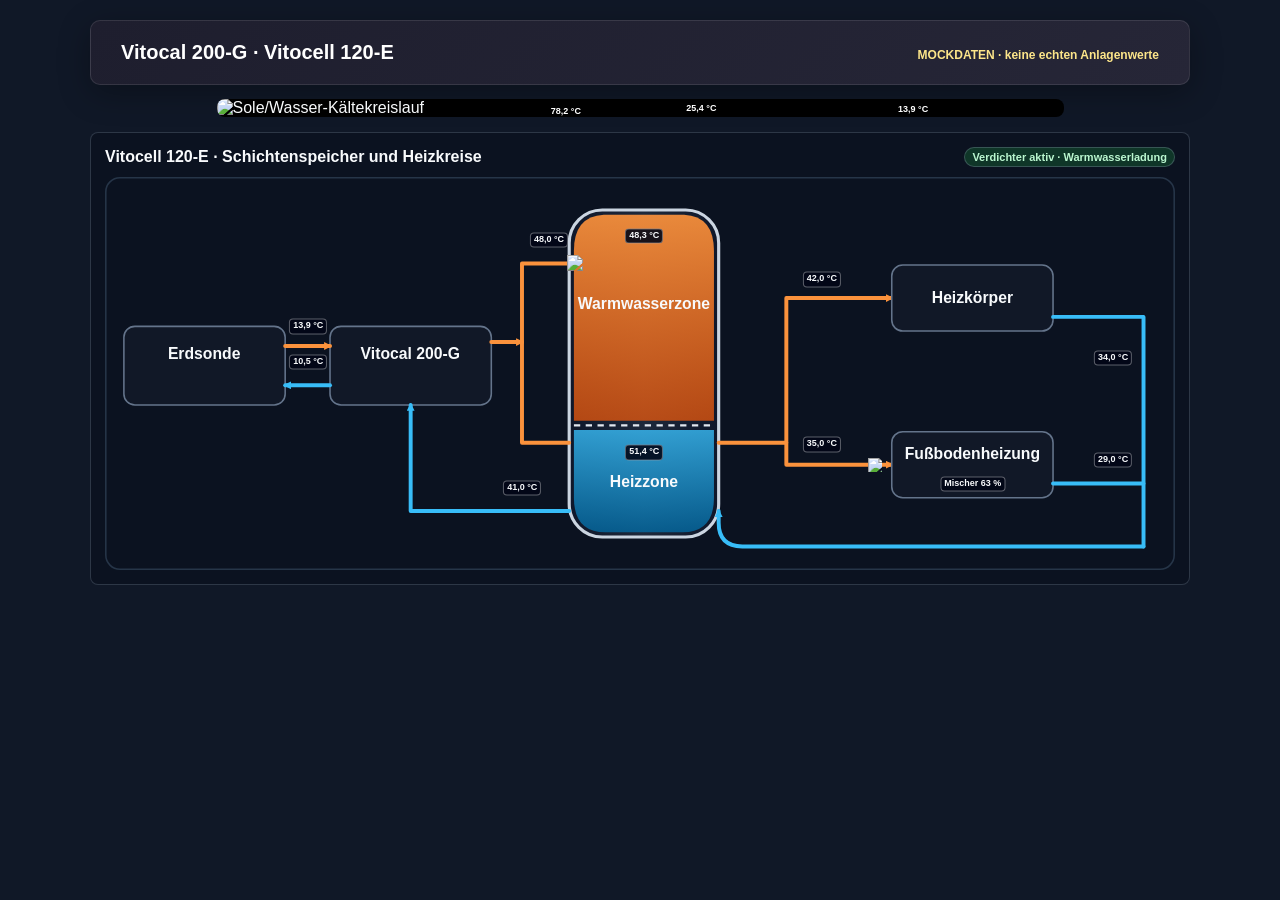
==== static/dev/vitocell-120e-mock-preview.html @ bb024034 "feat: adapt Vitocal 200-G circuit visualization" ====
<!doctype html>
<html lang="de">
<head>
    <meta charset="utf-8">
    <meta name="viewport" content="width=device-width, initial-scale=1">
    <title>Vitocal 200-G · Vitocell 120-E Mock</title>
    <link rel="stylesheet" href="../css/dashboard.css">
    <style>
        body {
            margin: 0;
            min-height: 100vh;
            padding: 20px;
            background: #101827;
            color: #f8fafc;
            font-family: "Segoe UI", Arial, sans-serif;
        }

        .preview-shell {
            width: min(1100px, 100%);
            margin: 0 auto;
        }

        .preview-heading {
            display: flex;
            align-items: baseline;
            justify-content: space-between;
            gap: 12px;
            margin: 0 0 14px;
        }

        .preview-heading h1 {
            margin: 0;
            font-size: 20px;
        }

        .mock-badge {
            color: #fde68a;
            font-size: 12px;
            font-weight: 700;
        }

        @media (max-width: 600px) {
            body { padding: 10px; }
            .preview-heading { align-items: flex-start; flex-direction: column; }
        }
    </style>
</head>
<body>
    <main class="preview-shell">
        <header class="preview-heading">
            <h1>Vitocal 200-G · Vitocell 120-E</h1>
            <span class="mock-badge">MOCKDATEN · keine echten Anlagenwerte</span>
        </header>

        <section class="refrigerant-visual-container" aria-label="Mock-Kältekreis und Hydraulik">
            <div class="refrigerant-diagram">
                <img class="base-diagram" src="../img/vitocal/WMPrefrigerant.jpg" alt="Sole/Wasser-Kältekreislauf">
                <span class="value-label" style="top:16%;left:80%" title="Sole-Eintritt zur Vitocal 200-G">13,9 °C</span>
                <span class="value-label" style="top:84%;left:80%" title="Sole-Austritt zur Erdsonde">10,5 °C</span>
                <span class="value-label" style="top:25%;left:39%" title="Verdichter Heißgastemperatur">78,2 °C</span>
                <span class="value-label" style="top:12%;left:55%" title="Verdichter Sauggastemperatur">25,4 °C</span>
            </div>

            <section class="vitocell-hydraulic-panel" aria-label="Vitocell 120-E und Heizkreise">
                <div class="vitocell-panel-heading">
                    <h3>Vitocell 120-E · Schichtenspeicher und Heizkreise</h3>
                    <span class="vitocell-compressor-status active">Verdichter aktiv · Warmwasserladung</span>
                </div>
                <div class="vitocell-hydraulic-scroll">
                    <div class="vitocell-hydraulic-diagram">
                        <img src="../img/vitocal/Vitocell120eHydraulik.svg"
                                alt="Solekreis und Vitocell 120-E mit Warmwasserzone, Heizzone, Heizkörper- und Fußbodenheizkreis">
                        <img class="vitocell-active-motor" src="../img/vitocal/Fan_active.gif"
                                alt="Verdichter aktiv"
                                title="Verdichter aktiv · Warmwasserladung"
                             style="left:44%;top:22%">
                        <span class="vitocell-temp-badge" style="left:19%;top:38%" title="Sole-Eintritt zur Vitocal">13,9 °C</span>
                        <span class="vitocell-temp-badge" style="left:19%;top:47%" title="Sole-Austritt zur Erdsonde">10,5 °C</span>
                        <span class="vitocell-temp-badge" style="left:50.4%;top:15%" title="Temperatur Warmwasserzone">48,3 °C</span>
                        <span class="vitocell-temp-badge" style="left:50.4%;top:70%" title="Temperatur Puffer oben · Heizzone">51,4 °C</span>
                        <span class="vitocell-temp-badge" style="left:41.5%;top:16%" title="Pufferheizkreis-Vorlauf · Warmwasserzone">48,0 °C</span>
                        <span class="vitocell-temp-badge" style="left:39%;top:79%" title="Pufferheizkreis-Rücklauf">41,0 °C</span>
                        <span class="vitocell-temp-badge" style="left:67%;top:26%" title="Heizkörper-Vorlauf">42,0 °C</span>
                        <span class="vitocell-temp-badge vitocell-temp-badge-right" style="left:96%;top:46%" title="Heizkörper-Rücklauf">34,0 °C</span>
                        <span class="vitocell-temp-badge" style="left:67%;top:68%" title="Fußbodenheizungs-Vorlauf">35,0 °C</span>
                        <span class="vitocell-temp-badge vitocell-temp-badge-right" style="left:96%;top:72%" title="Fußbodenheizungs-Rücklauf">29,0 °C</span>
                        <span class="vitocell-state-badge" style="left:81.1%;top:78%" title="Mischerstellung Fußbodenheizung">Mischer 63 %</span>
                        <img class="vitocell-pump-motor" src="../img/vitocal/Fan_active.gif" alt="Fußbodenheizungspumpe aktiv" title="Fußbodenheizungspumpe aktiv" style="left:72%;top:73.2%">
                    </div>
                </div>
            </section>
        </section>
    </main>
</body>
</html>
---- static/css/dashboard.css ----
* {
            margin: 0;
            padding: 0;
            box-sizing: border-box;
        }

        body {
            font-family: -apple-system, BlinkMacSystemFont, "Segoe UI", Roboto, "Helvetica Neue", Arial, sans-serif;
            background: linear-gradient(135deg, #0f0f1e 0%, #1a1a2e 100%);
            min-height: 100vh;
            padding: 20px;
            color: #e0e0e0;
            overflow-x: hidden;
            width: 100%;
        }

        .container {
            max-width: 1400px;
            margin: 0 auto;
            width: 100%;
            overflow-x: hidden;
        }

        /* Header */
        header {
            background: linear-gradient(135deg, #1e1e2e 0%, #262637 100%);
            border: 1px solid rgba(255,255,255,0.1);
            border-radius: 10px;
            padding: 20px 30px;
            margin-bottom: 20px;
            box-shadow: 0 8px 32px rgba(0, 0, 0, 0.3);
        }

        .header-top {
            display: flex;
            justify-content: space-between;
            align-items: center;
            margin-bottom: 10px;
        }

        h1 {
            color: #fff;
            font-size: 24px;
        }

        .breadcrumb {
            display: flex;
            gap: 10px;
            align-items: center;
            font-size: 14px;
            color: #a0a0b0;
            margin-top: 10px;
        }

        .breadcrumb a {
            color: #667eea;
            text-decoration: none;
        }

        .breadcrumb a:hover {
            text-decoration: underline;
        }

        .header-right {
            display: flex;
            align-items: center;
            gap: 15px;
        }

        .smartclimate-link {
            color: #667eea;
            text-decoration: none;
            font-size: 14px;
            padding: 8px 16px;
            border: 1px solid #667eea;
            border-radius: 6px;
            transition: all 0.2s;
            white-space: nowrap;
        }

        .smartclimate-link:hover {
            background: #667eea;
            color: white;
        }

        /* Controls */
        .controls {
            background: linear-gradient(135deg, #1e1e2e 0%, #262637 100%);
            border: 1px solid rgba(255,255,255,0.1);
            border-radius: 10px;
            padding: 15px 30px;
            margin-bottom: 20px;
            display: flex;
            justify-content: space-between;
            align-items: center;
        }

        .install-select {
            display: flex;
            gap: 15px;
            align-items: center;
        }

        select {
            padding: 8px 12px;
            border: 1px solid rgba(255,255,255,0.3);
            border-radius: 5px;
            font-size: 14px;
            background: rgba(30, 30, 46, 0.9);
            color: #ffffff;
            font-weight: 500;
            cursor: pointer;
        }

        select:hover {
            border-color: rgba(255,255,255,0.5);
            background: rgba(30, 30, 46, 1);
        }

        select option {
            background: #1e1e2e;
            color: #ffffff;
            padding: 8px;
        }

        .button-group {
            display: flex;
            gap: 10px;
        }

        .btn-smartclimate {
            padding: 10px 20px;
            border: none;
            border-radius: 6px;
            background: linear-gradient(135deg, #10b981 0%, #059669 100%);
            color: white;
            font-weight: 600;
            cursor: pointer;
            text-decoration: none;
            display: inline-block;
            transition: all 0.2s;
            white-space: nowrap;
        }

        .btn-smartclimate:hover {
            background: linear-gradient(135deg, #059669 0%, #047857 100%);
            transform: translateY(-1px);
        }

        .btn-debug {
            background: linear-gradient(135deg, #f59e0b 0%, #d97706 100%);
        }

        .btn-debug:hover {
            background: linear-gradient(135deg, #d97706 0%, #b45309 100%);
        }

        button {
            background: linear-gradient(135deg, #667eea 0%, #764ba2 100%);
            color: white;
            border: 1px solid rgba(255,255,255,0.2);
            padding: 10px 20px;
            border-radius: 6px;
            cursor: pointer;
            font-size: 14px;
            font-weight: 500;
            transition: all 0.2s;
        }

        button:hover {
            background: linear-gradient(135deg, #5a67d8 0%, #6b41a0 100%);
            transform: translateY(-1px);
        }

        /* Dashboard Grid */
        .dashboard-grid {
            display: grid;
            grid-template-columns: repeat(auto-fit, minmax(350px, 1fr));
            gap: 20px;
            width: 100%;
        }

        .card {
            background: linear-gradient(135deg, #1e1e2e 0%, #262637 100%);
            border: 1px solid rgba(255,255,255,0.1);
            border-radius: 10px;
            padding: 20px;
            box-shadow: 0 8px 32px rgba(0, 0, 0, 0.3);
            width: 100%;
            max-width: 100%;
            box-sizing: border-box;
        }

        .card.wide {
            grid-column: span 2;
        }

        .card-header {
            display: flex;
            justify-content: space-between;
            align-items: center;
            margin-bottom: 20px;
            padding-bottom: 10px;
            border-bottom: 1px solid rgba(255,255,255,0.1);
        }

        .card-header h2 {
            color: #fff;
            font-size: 18px;
        }

        .badge {
            padding: 4px 12px;
            border-radius: 12px;
            font-size: 12px;
            font-weight: 500;
        }

        .badge-success {
            background: #c6f6d5;
            color: #276749;
        }

        .badge-info {
            background: #bee3f8;
            color: #2c5282;
        }

        /* Temperature Display */
        .temp-group {
            margin-bottom: 25px;
        }

        .temp-group:last-child {
            margin-bottom: 0;
        }

        .temp-group-title {
            font-size: 14px;
            font-weight: 600;
            color: #a0a0b0;
            text-transform: uppercase;
            letter-spacing: 1px;
            margin: 0 0 15px 0;
            padding-bottom: 8px;
            border-bottom: 1px solid rgba(255,255,255,0.1);
        }

        .temp-grid {
            display: grid;
            grid-template-columns: repeat(auto-fit, minmax(150px, 1fr));
            gap: 15px;
            width: 100%;
        }

        .temp-item {
            background: rgba(0,0,0,0.2);
            padding: 20px;
            border-radius: 8px;
            border: 1px solid rgba(255,255,255,0.05);
            text-align: center;
            min-width: 0;
            width: 100%;
        }

        .temp-label {
            font-size: 11px;
            color: #a0a0b0;
            text-transform: uppercase;
            letter-spacing: 0.5px;
            margin-bottom: 10px;
            display: block;
        }

        .temp-value {
            font-size: 36px;
            font-weight: 700;
            color: #fff;
            line-height: 1;
        }

        .temp-unit {
            font-size: 20px;
            color: #a0a0b0;
            margin-left: 2px;
        }

        /* Large temp display for main values */
        .temp-display-large {
            display: flex;
            justify-content: space-around;
            gap: 20px;
            margin-bottom: 20px;
        }

        .temp-display-large .temp-item {
            flex: 1;
            padding: 30px 20px;
        }

        .temp-display-large .temp-value {
            font-size: 48px;
        }

        /* Status Items */
        .status-list {
            display: flex;
            flex-direction: column;
            gap: 12px;
            width: 100%;
        }

        .status-item {
            display: flex;
            justify-content: space-between;
            align-items: center;
            padding: 10px 15px;
            background: rgba(0,0,0,0.2);
            border-radius: 6px;
            width: 100%;
            min-width: 0;
        }

        .status-label {
            color: #a0a0b0;
            font-size: 14px;
            overflow: hidden;
            text-overflow: ellipsis;
            white-space: nowrap;
        }

        .status-value {
            color: #fff;
            font-weight: 500;
            font-size: 14px;
            overflow: hidden;
            text-overflow: ellipsis;
            white-space: nowrap;
            flex-shrink: 0;
        }

        .status-value.sensor-connected {
            color: #4caf50;
        }

        .status-value.sensor-disconnected {
            color: #9e9e9e;
        }

        .status-value.sensor-active {
            color: #2196f3;
            font-weight: 600;
        }

        /* Mode Selector */
        .mode-display {
            padding: 15px;
            background: rgba(102, 126, 234, 0.1);
            border-radius: 8px;
            border: 1px solid rgba(102, 126, 234, 0.3);
        }

        .mode-display .mode-label {
            font-size: 12px;
            color: #a0a0b0;
            margin-bottom: 8px;
        }

        .mode-display .mode-value {
            font-size: 18px;
            font-weight: 600;
            color: #667eea;
        }

        /* Loading */
        .loading {
            text-align: center;
            padding: 40px;
            color: #a0a0b0;
        }

        .spinner {
            border: 4px solid rgba(255,255,255,0.1);
            border-top: 4px solid #667eea;
            border-radius: 50%;
            width: 40px;
            height: 40px;
            animation: spin 1s linear infinite;
            margin: 0 auto 15px;
        }

        @keyframes spin {
            0% { transform: rotate(0deg); }
            100% { transform: rotate(360deg); }
        }

        /* Error */
        .error {
            background: rgba(220, 38, 38, 0.1);
            border: 1px solid rgba(220, 38, 38, 0.3);
            padding: 15px;
            border-radius: 8px;
            color: #fca5a5;
            margin-bottom: 20px;
        }

        /* Last Update */
        .last-update {
            font-size: 12px;
            color: #a0a0b0;
            text-align: right;
        }

        /* Feature List */
        .feature-list {
            max-height: 400px;
            overflow-y: auto;
        }

        .feature-item {
            padding: 8px 12px;
            margin-bottom: 6px;
            background: rgba(0,0,0,0.2);
            border-radius: 4px;
            font-family: monospace;
            font-size: 12px;
        }

        .feature-name {
            color: #667eea;
            margin-bottom: 4px;
        }

        .feature-value {
            color: #e0e0e0;
            margin-left: 10px;
        }

        /* Debug Modal */
        .debug-modal {
            position: fixed;
            top: 0;
            left: 0;
            right: 0;
            bottom: 0;
            background: rgba(0,0,0,0.8);
            display: flex;
            justify-content: center;
            align-items: center;
            z-index: 1000;
            padding: 20px;
        }

        .debug-content {
            background: linear-gradient(135deg, #1e1e2e 0%, #262637 100%);
            border: 1px solid rgba(255,255,255,0.1);
            border-radius: 10px;
            padding: 30px;
            max-width: 1200px;
            max-height: 80vh;
            overflow-y: auto;
            box-shadow: 0 20px 60px rgba(0, 0, 0, 0.5);
        }

        .debug-header {
            display: flex;
            justify-content: space-between;
            align-items: center;
            margin-bottom: 20px;
            padding-bottom: 15px;
            border-bottom: 1px solid rgba(255,255,255,0.1);
        }

        .debug-header h2 {
            color: #fff;
            margin: 0;
        }

        .close-btn {
            background: rgba(220, 38, 38, 0.2);
            border: 1px solid rgba(220, 38, 38, 0.5);
            color: #fca5a5;
            padding: 8px 16px;
            border-radius: 6px;
            cursor: pointer;
            font-size: 14px;
        }

        .close-btn:hover {
            background: rgba(220, 38, 38, 0.3);
        }

        .debug-summary {
            display: flex;
            gap: 20px;
            margin-bottom: 20px;
        }

        .debug-stat {
            background: rgba(0,0,0,0.2);
            padding: 15px 20px;
            border-radius: 8px;
            flex: 1;
        }

        .debug-stat-label {
            font-size: 12px;
            color: #a0a0b0;
            margin-bottom: 5px;
        }

        .debug-stat-value {
            font-size: 24px;
            font-weight: 700;
            color: #fff;
        }

        .debug-device {
            background: rgba(0,0,0,0.2);
            border: 1px solid rgba(255,255,255,0.05);
            border-radius: 6px;
            padding: 15px;
            margin-bottom: 10px;
            font-family: monospace;
            font-size: 13px;
        }

        .debug-device-header {
            display: flex;
            justify-content: space-between;
            margin-bottom: 10px;
            padding-bottom: 8px;
            border-bottom: 1px solid rgba(255,255,255,0.05);
        }

        .debug-device-type {
            color: #667eea;
            font-weight: 600;
        }

        .debug-device-model {
            color: #fbbf24;
        }

        .debug-device-details {
            display: grid;
            grid-template-columns: repeat(2, 1fr);
            gap: 8px;
            color: #a0a0b0;
        }

        .debug-device-detail {
            display: flex;
            gap: 8px;
        }

        .debug-device-detail-label {
            color: #667eea;
            min-width: 120px;
        }

        .toggle-all {
            background: rgba(102, 126, 234, 0.2);
            border: 1px solid rgba(102, 126, 234, 0.5);
            color: #667eea;
            padding: 8px 16px;
            border-radius: 6px;
            cursor: pointer;
            font-size: 14px;
            margin-bottom: 15px;
        }

        .toggle-all:hover {
            background: rgba(102, 126, 234, 0.3);
        }

        .debug-actions {
            display: flex;
            gap: 10px;
            margin-bottom: 15px;
        }

        .json-view {
            background: rgba(0,0,0,0.4);
            border: 1px solid rgba(255,255,255,0.1);
            border-radius: 6px;
            padding: 15px;
            margin-top: 15px;
            max-height: 400px;
            overflow: auto;
            font-family: monospace;
            font-size: 12px;
            color: #e0e0e0;
            white-space: pre;
        }

        /* Consumption Statistics Tabs */
        .stat-tabs {
            display: flex;
            gap: 10px;
            padding: 15px 20px 0 20px;
            border-bottom: 1px solid rgba(255, 255, 255, 0.1);
        }

        .stat-tabs-main {
            /* Main period selector (Tag, Woche, Monat, Jahr) - no scroll */
            flex-wrap: wrap;
        }

        .stat-tabs-scrollable {
            /* Scrollable tabs for many items (days, weeks, months) */
            overflow-x: auto;
            overflow-y: hidden;
            flex-wrap: nowrap;
            scrollbar-width: thin;
            scrollbar-color: rgba(102, 126, 234, 0.5) rgba(0, 0, 0, 0.2);
        }

        .stat-tabs-scrollable::-webkit-scrollbar {
            height: 6px;
        }

        .stat-tabs-scrollable::-webkit-scrollbar-track {
            background: rgba(0, 0, 0, 0.2);
            border-radius: 3px;
        }

        .stat-tabs-scrollable::-webkit-scrollbar-thumb {
            background: rgba(102, 126, 234, 0.5);
            border-radius: 3px;
        }

        .stat-tabs-scrollable::-webkit-scrollbar-thumb:hover {
            background: rgba(102, 126, 234, 0.7);
        }

        .stat-tab {
            padding: 10px 20px;
            background: transparent;
            border: none;
            color: #a0a0b0;
            cursor: pointer;
            font-size: 14px;
            font-weight: 500;
            border-bottom: 3px solid transparent;
            transition: all 0.3s ease;
            white-space: nowrap;
            flex-shrink: 0;
        }

        .stat-tab:hover {
            color: #667eea;
            background: rgba(102, 126, 234, 0.1);
        }

        .stat-tab.active {
            color: #667eea;
            border-bottom-color: #667eea;
        }

        .stat-content {
            padding: 20px;
        }

        .stat-tab-content {
            display: none;
        }

        .stat-period-content {
            /* Period container (month, week, day views) */
        }

        .stat-dual-section {
            display: grid;
            grid-template-columns: 1fr 1fr;
            gap: 30px;
            margin-bottom: 20px;
        }

        @media (max-width: 1024px) {
            .stat-dual-section {
                grid-template-columns: 1fr;
            }
        }

        .stat-section {
            background: rgba(0, 0, 0, 0.1);
            padding: 20px;
            border-radius: 8px;
        }

        .stat-section-title {
            font-size: 16px;
            font-weight: 600;
            color: #fff;
            margin-bottom: 15px;
            padding-bottom: 10px;
            border-bottom: 2px solid rgba(102, 126, 234, 0.3);
        }

        .stat-jaz-section {
            display: flex;
            justify-content: center;
            margin-top: 10px;
        }

        .stat-jaz-section .stat-item {
            min-width: 300px;
        }

        .stat-grid {
            display: grid;
            grid-template-columns: repeat(auto-fit, minmax(150px, 1fr));
            gap: 15px;
        }

        .stat-item {
            background: rgba(255, 255, 255, 0.05);
            padding: 15px;
            border-radius: 8px;
            border-left: 4px solid #667eea;
        }

        .stat-item.stat-power {
            border-left-color: #f59e0b;
        }

        .stat-item.stat-heat {
            border-left-color: #10b981;
        }

        .stat-item.stat-total {
            border-left-color: #667eea;
            background: rgba(102, 126, 234, 0.1);
        }

        .stat-item.stat-cop {
            border-left-color: #8b5cf6;
            background: rgba(139, 92, 246, 0.1);
        }

        .stat-item.stat-heat-total {
            border-left-color: #10b981;
            background: rgba(16, 185, 129, 0.1);
        }

        .stat-label {
            display: block;
            font-size: 13px;
            color: #a0a0b0;
            margin-bottom: 8px;
        }

        .stat-value {
            display: block;
            font-size: 24px;
            font-weight: 700;
            color: #fff;
        }

        .stat-avg {
            display: block;
            font-size: 12px;
            color: #667eea;
            margin-top: 4px;
        }

        /* -------------------------------------- */
        /* Consumption View Toggle (Tag/Monat)    */
        /* -------------------------------------- */

        .view-toggle {
            display: flex;
            gap: 8px;
            margin-top: 10px;
            margin-bottom: 10px;
            justify-content: flex-start !important;
            padding-left: 10px;
            margin-left: 0 !important;
        }

        .view-toggle .toggle-btn {
            padding: 6px 12px !important;
            background: rgba(255,255,255,0.08) !important;
            border: 1px solid rgba(255,255,255,0.15) !important;
            border-radius: 6px !important;
            color: #e0e0e0 !important;
            cursor: pointer;
            font-size: 14px !important;
            transition: all 0.2s ease !important;
        }

        .view-toggle .toggle-btn:hover {
            background-color: rgba(102, 126, 234, 0.25) !important;
        }

        .view-toggle .toggle-btn.active {
            background-color: #667eea !important;
            border-color: #667eea !important;
            color: #fff !important;
        }

        /* Mobile Responsive Design */
        @media (max-width: 768px) {
            body {
                padding: 10px;
                width: 100vw;
                overflow-x: hidden;
            }

            .container {
                max-width: 100%;
                width: 100%;
                overflow-x: hidden;
            }

            * {
                max-width: 100%;
                box-sizing: border-box;
            }

            header {
                padding: 15px;
                border-radius: 8px;
            }

            .header-top {
                flex-direction: column;
                align-items: flex-start;
                gap: 12px;
            }

            .header-top > div {
                width: 100%;
            }

            .header-top > div:last-child {
                display: flex;
                flex-direction: column;
                gap: 10px;
            }

            .header-right {
                flex-direction: column;
                align-items: flex-start;
                gap: 8px;
                width: 100%;
            }

            .smartclimate-link {
                font-size: 12px;
                padding: 6px 10px;
                width: 100%;
                text-align: center;
            }

            h1 {
                font-size: 20px;
            }

            .breadcrumb {
                font-size: 13px;
                flex-wrap: wrap;
            }

            .last-update {
                font-size: 12px;
                text-align: left;
            }

            .controls {
                padding: 15px;
                flex-direction: column;
                gap: 12px;
            }

            .install-select {
                flex-direction: column;
                align-items: stretch;
                gap: 10px;
                width: 100%;
            }

            .install-select label {
                font-size: 14px;
            }

            select {
                width: 100%;
                font-size: 16px; /* Prevents zoom on iOS */
            }

            .button-group {
                flex-direction: column;
                gap: 8px;
                width: 100%;
            }

            .btn-smartclimate, .btn-debug {
                width: 100%;
                padding: 12px 20px;
                font-size: 15px;
                text-align: center;
            }

            button {
                width: 100%;
                padding: 12px 20px;
                font-size: 15px;
            }

            .dashboard-grid {
                grid-template-columns: 1fr;
                gap: 15px;
                width: 100%;
                max-width: 100%;
            }

            .card {
                padding: 15px;
                border-radius: 8px;
                width: 100%;
                max-width: 100%;
                min-width: 0;
                overflow-x: hidden;
            }

            .card.wide {
                grid-column: span 1;
            }

            .card-header {
                margin-bottom: 15px;
                padding-bottom: 8px;
                flex-direction: column;
                align-items: flex-start;
                gap: 12px;
            }

            .card-header > div {
                display: flex;
                flex-wrap: wrap;
                gap: 8px;
                width: 100%;
            }

            .card-header h2 {
                font-size: 16px;
            }

            .card-header button {
                margin-left: 0 !important;
                font-size: 13px;
                padding: 8px 12px !important;
            }

            .badge {
                font-size: 11px;
                padding: 3px 10px;
            }

            .temp-grid {
                grid-template-columns: repeat(2, 1fr);
                gap: 10px;
                width: 100%;
            }

            .temp-item {
                padding: 15px;
                min-width: 0;
                overflow: hidden;
            }

            .temp-label {
                font-size: 10px;
            }

            .temp-value {
                font-size: 28px;
            }

            .temp-unit {
                font-size: 16px;
            }

            .temp-display-large {
                flex-direction: column;
                gap: 15px;
            }

            .temp-display-large .temp-item {
                padding: 20px 15px;
            }

            .temp-display-large .temp-value {
                font-size: 36px;
            }

            .status-list {
                gap: 10px;
            }

            .status-item {
                padding: 8px 12px;
                flex-direction: column;
                align-items: flex-start;
                gap: 5px;
            }

            .status-label {
                font-size: 13px;
            }

            .status-value {
                font-size: 13px;
            }

            .mode-display {
                padding: 12px;
            }

            .mode-display .mode-label {
                font-size: 11px;
            }

            .mode-display .mode-value {
                font-size: 16px;
            }

            .feature-list {
                max-height: 300px;
            }

            .feature-item {
                padding: 6px 10px;
                font-size: 11px;
            }

            .debug-modal {
                padding: 15px;
            }

            .debug-content {
                padding: 20px;
                max-width: 100%;
                max-height: 90vh;
            }

            .debug-header {
                flex-direction: column;
                align-items: flex-start;
                gap: 10px;
            }

            .debug-header h2 {
                font-size: 18px;
            }

            .debug-summary {
                flex-direction: column;
                gap: 15px;
            }

            .debug-stat-value {
                font-size: 20px;
            }

            .debug-device {
                padding: 12px;
                font-size: 12px;
            }

            .debug-device-details {
                grid-template-columns: 1fr;
                gap: 6px;
            }

            .debug-device-detail-label {
                min-width: 100px;
            }

            .json-view {
                padding: 12px;
                font-size: 11px;
                max-height: 300px;
            }

            .stat-tabs {
                padding: 10px 15px 0 15px;
                gap: 8px;
            }

            .stat-tab {
                padding: 8px 15px;
                font-size: 13px;
            }

            .stat-content {
                padding: 15px;
            }

            .stat-dual-section {
                grid-template-columns: 1fr;
                gap: 20px;
            }

            .stat-section {
                padding: 15px;
            }

            .stat-section-title {
                font-size: 15px;
                margin-bottom: 12px;
            }

            .stat-grid {
                grid-template-columns: 1fr;
                gap: 12px;
                width: 100%;
            }

            .stat-item {
                padding: 12px;
                width: 100%;
                min-width: 0;
            }

            .stat-label {
                font-size: 12px;
            }

            .stat-value {
                font-size: 20px;
            }

            .stat-avg {
                font-size: 11px;
            }
        }

        @media (max-width: 480px) {
            body {
                padding: 5px;
            }

            header {
                padding: 12px;
            }

            h1 {
                font-size: 18px;
            }

            .breadcrumb {
                font-size: 12px;
            }

            .controls {
                padding: 12px;
            }

            .smartclimate-link {
                font-size: 12px;
                padding: 5px 10px;
            }

            .btn-smartclimate, .btn-debug {
                padding: 10px 16px;
                font-size: 14px;
            }

            button {
                padding: 10px 16px;
                font-size: 14px;
            }

            .card {
                padding: 12px;
            }

            .card-header h2 {
                font-size: 15px;
            }

            .card-header button {
                font-size: 12px;
                padding: 6px 10px !important;
            }

            .temp-value {
                font-size: 24px;
            }

            .temp-display-large .temp-value {
                font-size: 32px;
            }

            .stat-tab {
                padding: 6px 12px;
                font-size: 12px;
            }

            .stat-value {
                font-size: 18px;
            }

            .debug-content {
                padding: 15px;
            }

            .debug-header h2 {
                font-size: 16px;
            }
        }

        /* Toggle Button for Fan Ring Heating */
        .toggle-btn {
            background: linear-gradient(135deg, #6b7280 0%, #4b5563 100%);
            color: white;
            border: none;
            padding: 6px 12px;
            border-radius: 6px;
            cursor: pointer;
            font-size: 14px;
            font-weight: 500;
            transition: all 0.3s ease;
            box-shadow: 0 4px 6px rgba(107, 114, 128, 0.3);
        }

        .toggle-btn:hover:not(:disabled) {
            background: linear-gradient(135deg, #4b5563 0%, #374151 100%);
            transform: translateY(-2px);
            box-shadow: 0 6px 12px rgba(107, 114, 128, 0.4);
        }

        .toggle-btn.active {
            background: linear-gradient(135deg, #10b981 0%, #059669 100%);
            box-shadow: 0 4px 6px rgba(16, 185, 129, 0.3);
        }

        .toggle-btn.active:hover:not(:disabled) {
            background: linear-gradient(135deg, #059669 0%, #047857 100%);
            transform: translateY(-2px);
            box-shadow: 0 6px 12px rgba(16, 185, 129, 0.4);
        }

        .toggle-btn:disabled {
            opacity: 0.7;
            cursor: not-allowed;
        }

        /* Background symbol indicator for active states */
        .temp-item {
            position: relative;
        }

        /* Fan icon for compressor running */
        .temp-item.with-bg-fan::before {
            content: '';
            position: absolute;
            left: 50%;
            top: 50%;
            transform: translate(-50%, -50%);
            width: 64px;
            height: 64px;
            opacity: 0.15;
            pointer-events: none;
            z-index: 0;
            background-image: url("data:image/svg+xml,%3Csvg xmlns='http://www.w3.org/2000/svg' viewBox='0 0 16 16'%3E%3Cpath fill='white' d='M10 3c0 1.313-.304 2.508-.8 3.4a2 2 0 0 0-1.484-.38c-.28-.982-.91-2.04-1.838-2.969a8 8 0 0 0-.491-.454A6 6 0 0 1 8 2c.691 0 1.355.117 1.973.332Q10 2.661 10 3m0 5q0 .11-.012.217c1.018-.019 2.2-.353 3.331-1.006a8 8 0 0 0 .57-.361 6 6 0 0 0-2.53-3.823 9 9 0 0 1-.145.64c-.34 1.269-.944 2.346-1.656 3.079.277.343.442.78.442 1.254m-.137.728a2 2 0 0 1-1.07 1.109c.525.87 1.405 1.725 2.535 2.377q.3.174.605.317a6 6 0 0 0 2.053-4.111q-.311.11-.641.199c-1.264.339-2.493.356-3.482.11ZM8 10c-.45 0-.866-.149-1.2-.4-.494.89-.796 2.082-.796 3.391q0 .346.027.678A6 6 0 0 0 8 14c.94 0 1.83-.216 2.623-.602a8 8 0 0 1-.497-.458c-.925-.926-1.555-1.981-1.836-2.96Q8.149 10 8 10M6 8q0-.12.014-.239c-1.02.017-2.205.351-3.34 1.007a8 8 0 0 0-.568.359 6 6 0 0 0 2.525 3.839 8 8 0 0 1 .148-.653c.34-1.267.94-2.342 1.65-3.075A2 2 0 0 1 6 8m-3.347-.632c1.267-.34 2.498-.355 3.488-.107.196-.494.583-.89 1.07-1.1-.524-.874-1.406-1.733-2.541-2.388a8 8 0 0 0-.594-.312 6 6 0 0 0-2.06 4.106q.309-.11.637-.199M8 9a1 1 0 1 0 0-2 1 1 0 0 0 0 2'/%3E%3Cpath fill='white' d='M8 15A7 7 0 1 1 8 1a7 7 0 0 1 0 14m0 1A8 8 0 1 0 8 0a8 8 0 0 0 0 16'/%3E%3C/svg%3E");
            background-size: contain;
            background-repeat: no-repeat;
            background-position: center;
        }

        /* Fire icon for DHW active */
        .temp-item.with-bg-fire::before {
            content: '';
            position: absolute;
            left: 50%;
            top: 50%;
            transform: translate(-50%, -50%);
            width: 64px;
            height: 64px;
            opacity: 0.15;
            pointer-events: none;
            z-index: 0;
            background-image: url("data:image/svg+xml,%3Csvg xmlns='http://www.w3.org/2000/svg' viewBox='0 0 16 16'%3E%3Cpath fill='white' d='M8 16c3.314 0 6-2 6-5.5 0-1.5-.5-4-2.5-6 .25 1.5-1.25 2-1.25 2C11 4 9 .5 6 0c.357 2 .5 4-2 6-1.25 1-2 2.729-2 4.5C2 14 4.686 16 8 16m0-1c-1.657 0-3-1-3-2.75 0-.75.25-2 1.25-3C6.125 10 7 10.5 7 10.5c-.375-1.25.5-3.25 2-3.5-.179 1-.25 2 1 3 .625.5 1 1.364 1 2.25C11 14 9.657 15 8 15'/%3E%3C/svg%3E");
            background-size: contain;
            background-repeat: no-repeat;
            background-position: center;
        }

        .temp-item > * {
            position: relative;
            z-index: 1;
        }

/* ===============================================
   Consumption Statistics Tile Styling
   =============================================== */

/* Reuse temperature-chart-container class for consistent styling */
.temperature-chart-container {
    background: linear-gradient(135deg, #1e1e2e 0%, #262637 100%);
    border: 1px solid rgba(255,255,255,0.1);
    border-radius: 10px;
    padding: 20px;
    margin: 20px 0;
    box-shadow: 0 8px 32px rgba(0, 0, 0, 0.3);
}

.chart-header {
    display: flex;
    justify-content: space-between;
    align-items: center;
    margin-bottom: 20px;
    flex-wrap: wrap;
    gap: 15px;
}

.chart-header h2 {
    color: #fff;
    margin: 0;
    font-size: 20px;
    font-weight: 600;
}

.chart-controls {
    display: flex;
    gap: 10px;
    align-items: center;
}

.time-range-selector {
    display: flex;
    gap: 5px;
    flex-wrap: wrap;
}

.time-btn {
    padding: 6px 12px;
    border: 1px solid rgba(255, 255, 255, 0.2);
    background: rgba(255, 255, 255, 0.05);
    color: #a0a0b0;
    border-radius: 4px;
    cursor: pointer;
    font-size: 13px;
    transition: all 0.2s ease;
}

.time-btn:hover {
    background: rgba(255, 255, 255, 0.1);
    border-color: rgba(255, 255, 255, 0.3);
    color: #e0e0e0;
}

.time-btn.active {
    background: #667eea;
    color: white;
    border-color: #667eea;
}

/* Statistics Grid */
.consumption-stats-grid {
    display: grid;
    grid-template-columns: repeat(auto-fit, minmax(220px, 1fr));
    gap: 15px;
    margin: 20px 0;
}

.consumption-stat-card {
    background: rgba(255, 255, 255, 0.05);
    border: 1px solid rgba(255, 255, 255, 0.1);
    border-radius: 8px;
    padding: 15px;
    display: flex;
    align-items: center;
    gap: 12px;
    transition: all 0.2s ease;
}

.consumption-stat-card:hover {
    background: rgba(255, 255, 255, 0.08);
    border-color: rgba(255, 255, 255, 0.2);
}

.consumption-stat-card.stat-success {
    border-left: 3px solid #4ecdc4;
}

.consumption-stat-card.stat-warning {
    border-left: 3px solid #ffc107;
}

.consumption-stat-card.stat-error {
    border-left: 3px solid #ff6b6b;
}

.consumption-stat-card .stat-icon {
    font-size: 28px;
    line-height: 1;
    flex-shrink: 0;
}

.consumption-stat-card .stat-content {
    flex: 1;
    min-width: 0;
}

.consumption-stat-card .stat-label {
    font-size: 11px;
    color: #a0a0b0;
    text-transform: uppercase;
    letter-spacing: 0.5px;
    margin-bottom: 4px;
}

.consumption-stat-card .stat-value {
    font-size: 22px;
    font-weight: 600;
    color: #fff;
    line-height: 1.2;
}

.consumption-stat-card .stat-sublabel {
    font-size: 10px;
    color: #808090;
    margin-top: 3px;
}

/* Charts Container */
.consumption-charts {
    display: grid;
    grid-template-columns: repeat(auto-fit, minmax(450px, 1fr));
    gap: 20px;
    margin: 20px 0;
}

.consumption-chart-wrapper {
    background: rgba(255, 255, 255, 0.03);
    border: 1px solid rgba(255, 255, 255, 0.08);
    border-radius: 8px;
    padding: 15px;
}

/* Breakdown Table */
.consumption-breakdown {
    margin-top: 20px;
}

.breakdown-table-container {
    overflow-x: auto;
    max-height: 500px;
    overflow-y: auto;
    border-radius: 8px;
    border: 1px solid rgba(255, 255, 255, 0.1);
}

.breakdown-table {
    width: 100%;
    border-collapse: collapse;
    font-size: 13px;
}

.breakdown-table thead {
    position: sticky;
    top: 0;
    background: rgba(30, 30, 46, 0.98);
    z-index: 10;
}

.breakdown-table th {
    padding: 10px 12px;
    text-align: left;
    font-weight: 600;
    color: #a0a0b0;
    border-bottom: 1px solid rgba(255, 255, 255, 0.1);
    text-transform: uppercase;
    font-size: 11px;
    letter-spacing: 0.5px;
}

.breakdown-table td {
    padding: 10px 12px;
    border-bottom: 1px solid rgba(255, 255, 255, 0.05);
    color: #e0e0e0;
}

.breakdown-table tbody tr:hover {
    background-color: rgba(255, 255, 255, 0.03);
}

.breakdown-table tbody tr:last-child td {
    border-bottom: none;
}

/* Responsive Design */
@media (max-width: 768px) {
    .chart-header {
        flex-direction: column;
        align-items: flex-start;
    }

    .time-range-selector {
        width: 100%;
    }

    .time-btn {
        flex: 1;
        text-align: center;
        font-size: 11px;
        padding: 5px 8px;
    }

    .consumption-stats-grid {
        grid-template-columns: 1fr;
    }

    .consumption-charts {
        grid-template-columns: 1fr;
    }

    .breakdown-table {
        font-size: 11px;
    }

    .breakdown-table th,
    .breakdown-table td {
        padding: 8px;
    }
}

/* Loading State */
.consumption-stats-grid .spinner {
    margin: 40px auto;
    width: 40px;
    height: 40px;
    border: 3px solid rgba(102, 126, 234, 0.2);
    border-top-color: #667eea;
    border-radius: 50%;
    animation: spin 1s linear infinite;
}

@keyframes spin {
    to {
        transform: rotate(360deg);
    }
}

/* Refrigerant Circuit Visualization */
.refrigerant-visual-container {
    display: flex;
    flex-direction: column;
    gap: 15px;
    margin-bottom: 15px;
}

.vitocell-hydraulic-panel {
    width: 100%;
    max-width: 1100px;
    margin: 0 auto;
    padding: 14px;
    border: 1px solid rgba(148, 163, 184, 0.25);
    border-radius: 8px;
    background: #0b1220;
    color: #f8fafc;
}

.vitocell-hydraulic-panel h3 {
    margin: 0 0 10px;
    font-size: 16px;
}

.vitocell-panel-heading {
    display: flex;
    align-items: center;
    justify-content: space-between;
    gap: 12px;
    margin-bottom: 10px;
}

.vitocell-panel-heading h3 {
    margin: 0;
}

.vitocell-compressor-status {
    flex-shrink: 0;
    padding: 3px 7px;
    border: 1px solid rgba(148, 163, 184, 0.3);
    border-radius: 999px;
    font-size: 11px;
    font-weight: 700;
}

.vitocell-compressor-status.active {
    color: #bbf7d0;
    background: rgba(22, 101, 52, 0.45);
}

.vitocell-compressor-status.inactive {
    color: #cbd5e1;
    background: rgba(51, 65, 85, 0.65);
}

.vitocell-hydraulic-scroll {
    overflow-x: auto;
}

.vitocell-hydraulic-diagram {
    position: relative;
    width: 100%;
    min-width: 0;
    aspect-ratio: 1360 / 500;
}

.vitocell-hydraulic-diagram img {
    display: block;
    width: 100%;
    height: auto;
}

.vitocell-temp-badge {
    position: absolute;
    z-index: 2;
    transform: translate(-50%, -50%);
    padding: 1px 3px;
    border: 1px solid rgba(255, 255, 255, 0.35);
    border-radius: 4px;
    background: rgba(2, 6, 23, 0.9);
    color: #f8fafc;
    font-size: 9px;
    font-weight: 700;
    font-variant-numeric: tabular-nums;
    line-height: 1.25;
    white-space: nowrap;
    cursor: help;
}

.vitocell-temp-badge-right {
    transform: translate(-100%, -50%);
}

.vitocell-state-badge {
    position: absolute;
    z-index: 2;
    transform: translate(-50%, -50%);
    padding: 1px 3px;
    border: 1px solid rgba(255, 255, 255, 0.35);
    border-radius: 4px;
    background: rgba(2, 6, 23, 0.9);
    color: #f8fafc;
    font-size: 9px;
    font-weight: 700;
    line-height: 1.25;
    white-space: nowrap;
    cursor: help;
}

.vitocell-hydraulic-diagram img.vitocell-active-motor {
    position: absolute;
    z-index: 3;
    width: 18px;
    height: 18px;
    min-width: 0;
    object-fit: contain;
    transform: translate(-50%, -50%);
    image-rendering: auto;
}

.vitocell-hydraulic-diagram img.vitocell-pump-motor {
    position: absolute;
    z-index: 3;
    width: 14px;
    height: 14px;
    min-width: 0;
    object-fit: contain;
    transform: translate(-50%, -50%);
}

.vitocell-pump-status {
    position: absolute;
    z-index: 3;
    transform: translate(-50%, -50%);
    padding: 1px 3px;
    border: 1px solid rgba(255, 255, 255, 0.3);
    border-radius: 4px;
    background: rgba(2, 6, 23, 0.92);
    font-size: 8px;
    font-weight: 700;
    line-height: 1.2;
    white-space: nowrap;
}

.vitocell-pump-status.off {
    color: #cbd5e1;
}

.vitocell-pump-status.unknown {
    color: #fde68a;
}

@media (max-width: 640px) {
    .vitocell-hydraulic-diagram {
        min-width: 760px;
    }
}

.refrigerant-diagram {
    position: relative;
    width: 100%;
    max-width: 847px; /* ioBroker View-Größe, nicht Bild-Größe! */
    margin: 0 auto;
    background: #000;
    border-radius: 8px;
    overflow: hidden;
}

.refrigerant-diagram .base-diagram {
    width: 100%;
    height: auto;
    display: block;
}

/* Component overlays - positioned absolutely on the diagram */
/* Base diagram size: 850px x 365px */
.component-overlay {
    position: absolute;
    object-fit: contain;
}

/* Fan overlay (top left corner) - animierter Lüfter */
/* Position entspricht Fan2 (1776): 68px left, 83px top */
/* Wichtig: Prozente basierend auf View-Größe 847x363, nicht Bild-Größe 850x365! */
.fan-overlay {
    top: 22.9%; /* 83px / 363px */
    left: 8.03%; /* 68px / 847px */
    width: 3.78%; /* 32px / 847px */
    height: auto;
}

/* DHW Storage (Warmwasserspeicher) - rechts oben */
.dhw-storage-overlay {
    top: 44.90%; /* 163px / 363px */
    left: 92.68%; /* 785px / 847px */
    width: 4.13%; /* 35px / 847px */
    height: auto;
}

/* DHW Storage (Warmwasserspeicher) - links */
.dhw-storage-overlay-left {
    top: 44.90%; /* 163px / 363px */
    left: 4.5%;
    width: 4.13%; /* 35px / 847px */
    height: auto;
}

/* Heating Storage (Heizwasserspeicher) - rechts mitte */
.heating-storage-overlay {
    top: 44.90%; /* 163px / 363px */
    left: 85.95%; /* 728px / 847px */
    width: 4.13%; /* 35px / 847px */
    height: auto;
}

/* Electric Heater (Heizstab) - rechts-mitte */
.heater-overlay {
    top: 31.40%; /* 114px / 363px */
    left: 72.14%; /* 611px / 847px */
    width: 3.78%; /* 32px / 847px */
    height: auto;
}

/* Compact value labels directly on diagram */
.value-label {
    position: absolute;
    font-size: 9px;
    color: #ffffff;
    font-weight: 600;
    text-shadow:
        -1px -1px 0 #000,
        1px -1px 0 #000,
        -1px 1px 0 #000,
        1px 1px 0 #000,
        0 0 3px rgba(0, 0, 0, 0.8);
    white-space: nowrap;
    cursor: help;
    padding: 2px 4px;
    background: rgba(0, 0, 0, 0.3);
    border-radius: 3px;
    transition: all 0.2s;
    text-align: center;
}

.value-label:hover {
    background: rgba(102, 126, 234, 0.6);
    transform: scale(1.1);
    z-index: 10;
}

/* Responsive adjustments */
@media (max-width: 768px) {
    .value-label {
        font-size: 9px;
        padding: 1px 3px;
    }

    .component-overlay {
        max-width: 8%;
    }
}

/* Schedules (DHW / circulation pump) */
.schedule-block {
    margin-bottom: 20px;
}

.schedule-block:last-child {
    margin-bottom: 0;
}

.schedule-block-header {
    display: flex;
    justify-content: space-between;
    align-items: center;
    margin-bottom: 8px;
}

.schedule-block-title {
    color: #fff;
    font-weight: 600;
    font-size: 14px;
}

.schedule-badge-inactive {
    background: rgba(245, 158, 11, 0.2);
    color: #fbbf24;
    margin-left: 6px;
}

.schedule-edit-btn {
    padding: 4px 10px;
    font-size: 12px;
}

.schedule-row,
.schedule-axis {
    display: grid;
    grid-template-columns: 28px 1fr 110px;
    gap: 8px;
    align-items: center;
}

.schedule-row {
    padding: 3px 0;
}

.schedule-day {
    color: #a0a0b0;
    font-size: 12px;
    font-weight: 600;
}

.schedule-today .schedule-day {
    color: #fff;
}

.schedule-bar {
    position: relative;
    height: 16px;
    background: rgba(0, 0, 0, 0.3);
    border-radius: 4px;
    overflow: hidden;
}

.schedule-segment {
    position: absolute;
    top: 0;
    bottom: 0;
    border-radius: 3px;
    opacity: 0.85;
}

.schedule-now {
    position: absolute;
    top: -2px;
    bottom: -2px;
    width: 2px;
    background: #fff;
    box-shadow: 0 0 4px rgba(255, 255, 255, 0.8);
}

.schedule-times {
    color: #a0a0b0;
    font-size: 11px;
    overflow: hidden;
    text-overflow: ellipsis;
    white-space: nowrap;
}

.schedule-axis-ticks {
    position: relative;
    height: 14px;
}

.schedule-axis-ticks span {
    position: absolute;
    transform: translateX(-50%);
    color: #6b6b80;
    font-size: 10px;
}

.schedule-axis-ticks span:first-child {
    transform: none;
}

.schedule-axis-ticks span:last-child {
    transform: translateX(-100%);
}

.schedule-legend {
    display: flex;
    flex-wrap: wrap;
    gap: 12px;
    margin-top: 8px;
    color: #a0a0b0;
    font-size: 11px;
}

.schedule-legend i {
    display: inline-block;
    width: 10px;
    height: 10px;
    border-radius: 2px;
    margin-right: 4px;
    vertical-align: middle;
}

.schedule-legend i.schedule-legend-default {
    background: rgba(0, 0, 0, 0.3);
    border: 1px solid rgba(255, 255, 255, 0.2);
}

/* Schedule editor modal */
.schedule-editor {
    background: #1a1a2e;
    padding: 24px;
    border-radius: 12px;
    max-width: 560px;
    width: 95%;
    max-height: 90vh;
    overflow-y: auto;
    box-shadow: 0 20px 60px rgba(0, 0, 0, 0.5);
    color: #fff;
}

.schedule-editor h2 {
    margin-top: 0;
}

.schedule-editor select {
    background: rgba(255, 255, 255, 0.1);
    color: #fff;
    border: 1px solid rgba(255, 255, 255, 0.2);
    border-radius: 4px;
    padding: 4px 6px;
}

.schedule-editor select option {
    background: #1a1a2e;
}

.schedule-editor-hint {
    color: #a0a0b0;
    font-size: 12px;
    margin: 0 0 12px 0;
}

.schedule-editor-presets {
    display: flex;
    flex-wrap: wrap;
    align-items: center;
    gap: 6px;
    margin-bottom: 14px;
    color: #a0a0b0;
    font-size: 12px;
}

.schedule-editor-day {
    background: rgba(255, 255, 255, 0.04);
    border: 1px solid rgba(255, 255, 255, 0.06);
    border-radius: 6px;
    padding: 10px 12px;
    margin-bottom: 8px;
}

.schedule-editor-day.has-error {
    border-color: rgba(239, 68, 68, 0.6);
}

.schedule-editor-day-header {
    display: flex;
    justify-content: space-between;
    align-items: center;
    gap: 8px;
    margin-bottom: 6px;
}

.schedule-editor-day-tools {
    display: flex;
    gap: 6px;
}

.schedule-entry {
    display: flex;
    align-items: center;
    gap: 6px;
    margin-top: 6px;
}

.schedule-editor-empty {
    color: #6b6b80;
    font-size: 12px;
}

.schedule-editor-day-error,
.schedule-editor-error {
    color: #f87171;
    font-size: 12px;
    margin-top: 6px;
}

.schedule-editor-actions {
    display: flex;
    gap: 10px;
    margin-top: 16px;
}

.schedule-editor-actions button {
    flex: 1;
    padding: 10px;
}

.schedule-editor button:disabled {
    opacity: 0.4;
    cursor: not-allowed;
    transform: none;
}

.schedule-btn-secondary {
    background: rgba(255, 255, 255, 0.05);
    border: 1px solid rgba(255, 255, 255, 0.1);
}

.schedule-btn-small {
    padding: 3px 8px;
    font-size: 12px;
}

.schedule-btn-icon {
    padding: 3px 8px;
    font-size: 12px;
    background: rgba(239, 68, 68, 0.25);
}

@media (max-width: 768px) {
    .schedule-row,
    .schedule-axis {
        grid-template-columns: 24px 1fr;
    }

    .schedule-times,
    .schedule-axis > span:last-child {
        display: none;
    }

    .schedule-editor-day-header {
        flex-direction: column;
        align-items: flex-start;
    }
}

.schedule-section {
    margin-top: 20px;
    padding-top: 15px;
    border-top: 1px solid rgba(255, 255, 255, 0.1);
}

.card-header + .schedule-section {
    margin-top: 0;
    padding-top: 0;
    border-top: none;
}

.schedule-section-title {
    color: #a0a0b0;
    font-size: 14px;
    font-weight: 600;
    text-transform: uppercase;
    letter-spacing: 1px;
    margin-bottom: 12px;
}

.card-header + .schedule-section .schedule-section-title {
    display: none;
}
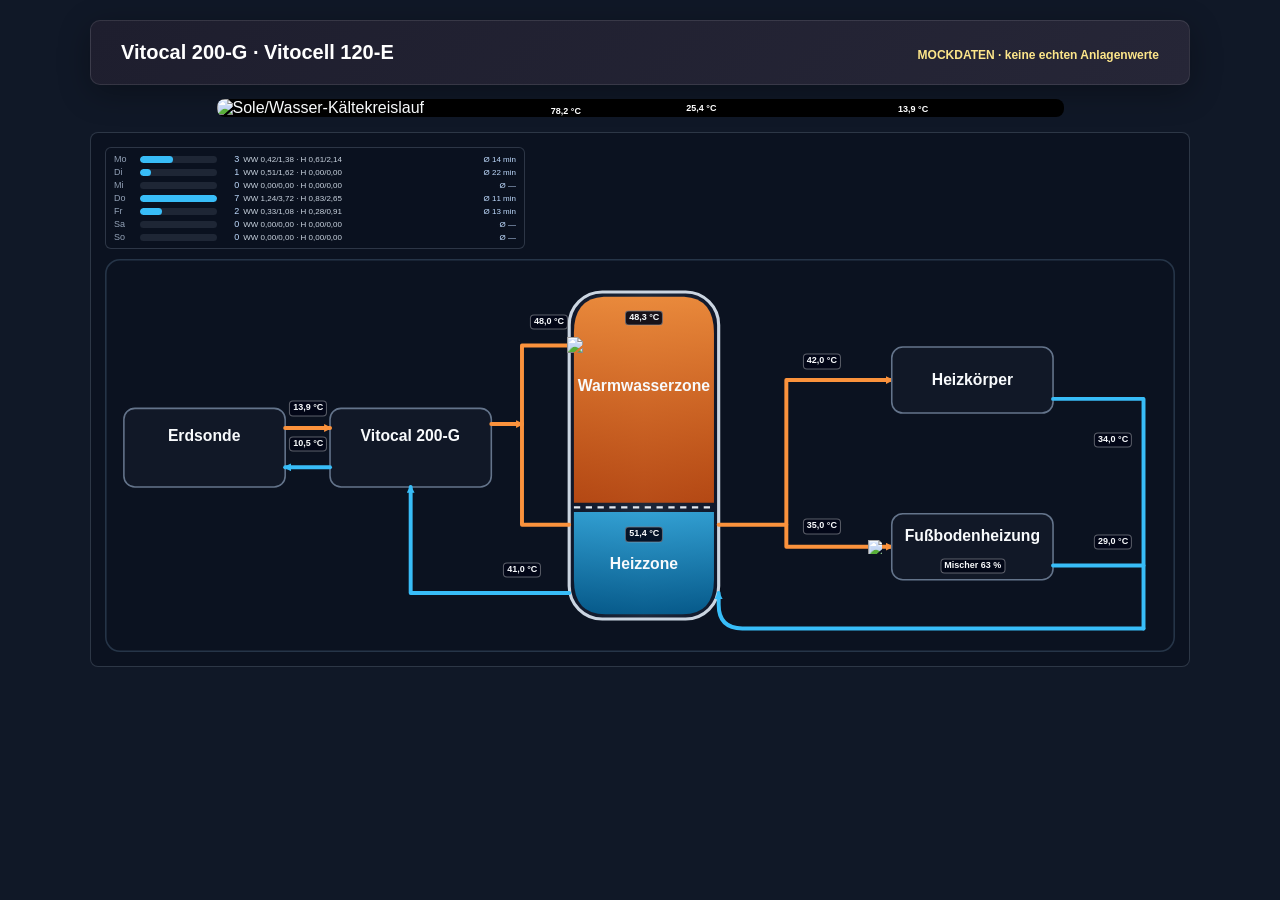
==== commit 282b02eb: "Add Vitocell compressor history chart" ====
--- a/static/dev/vitocell-120e-mock-preview.html
+++ b/static/dev/vitocell-120e-mock-preview.html
@@ -63,8 +63,17 @@
 
             <section class="vitocell-hydraulic-panel" aria-label="Vitocell 120-E und Heizkreise">
                 <div class="vitocell-panel-heading">
-                    <h3>Vitocell 120-E · Schichtenspeicher und Heizkreise</h3>
-                    <span class="vitocell-compressor-status active">Verdichter aktiv · Warmwasserladung</span>
+                    <section class="compressor-starts-mini-chart" aria-label="Mock-Verdichterstarts letzte sieben Tage">
+                        <div class="compressor-starts-bars">
+                            <div class="compressor-start-day" title="Mo 12.10. · 3 Verdichterstarts&#10;05:42 · 18 min · Heizungsladung&#10;12:14 · 9 min · Warmwasserladung&#10;21:30 · 16 min · Heizungsladung&#10;Energie (Strom/Wärme kWh) · Warmwasser 0,42/1,38 · Heizung 0,61/2,14"><span class="compressor-start-date">Mo</span><div class="compressor-start-track"><div class="compressor-start-bar" style="width:43%"></div></div><span class="compressor-start-count">3</span><span class="compressor-start-energy" title="Strom/Wärme, jeweils kWh">WW 0,42/1,38 · H 0,61/2,14</span><span class="compressor-start-runtime">Ø 14 min</span></div>
+                            <div class="compressor-start-day" title="Di 13.10. · 1 Verdichterstart&#10;06:18 · 22 min · Warmwasserladung&#10;Energie (Strom/Wärme kWh) · Warmwasser 0,51/1,62 · Heizung 0,00/0,00"><span class="compressor-start-date">Di</span><div class="compressor-start-track"><div class="compressor-start-bar" style="width:14%"></div></div><span class="compressor-start-count">1</span><span class="compressor-start-energy" title="Strom/Wärme, jeweils kWh">WW 0,51/1,62 · H 0,00/0,00</span><span class="compressor-start-runtime">Ø 22 min</span></div>
+                            <div class="compressor-start-day" title="Mi 14.10. · 0 Verdichterstarts&#10;Energie (Strom/Wärme kWh) · Warmwasser 0,00/0,00 · Heizung 0,00/0,00"><span class="compressor-start-date">Mi</span><div class="compressor-start-track"><div class="compressor-start-bar" style="width:0%"></div></div><span class="compressor-start-count">0</span><span class="compressor-start-energy" title="Strom/Wärme, jeweils kWh">WW 0,00/0,00 · H 0,00/0,00</span><span class="compressor-start-runtime">Ø —</span></div>
+                            <div class="compressor-start-day" title="Do 15.10. · 7 Verdichterstarts&#10;Einzelne Starts mit Uhrzeit, Dauer und Ladeart&#10;Energie (Strom/Wärme kWh) · Warmwasser 1,24/3,72 · Heizung 0,83/2,65"><span class="compressor-start-date">Do</span><div class="compressor-start-track"><div class="compressor-start-bar" style="width:100%"></div></div><span class="compressor-start-count">7</span><span class="compressor-start-energy" title="Strom/Wärme, jeweils kWh">WW 1,24/3,72 · H 0,83/2,65</span><span class="compressor-start-runtime">Ø 11 min</span></div>
+                            <div class="compressor-start-day" title="Fr 16.10. · 2 Verdichterstarts&#10;09:03 · 14 min · Heizungsladung&#10;19:44 · 12 min · Warmwasserladung&#10;Energie (Strom/Wärme kWh) · Warmwasser 0,33/1,08 · Heizung 0,28/0,91"><span class="compressor-start-date">Fr</span><div class="compressor-start-track"><div class="compressor-start-bar" style="width:29%"></div></div><span class="compressor-start-count">2</span><span class="compressor-start-energy" title="Strom/Wärme, jeweils kWh">WW 0,33/1,08 · H 0,28/0,91</span><span class="compressor-start-runtime">Ø 13 min</span></div>
+                            <div class="compressor-start-day" title="Sa 17.10. · 0 Verdichterstarts&#10;Energie (Strom/Wärme kWh) · Warmwasser 0,00/0,00 · Heizung 0,00/0,00"><span class="compressor-start-date">Sa</span><div class="compressor-start-track"><div class="compressor-start-bar" style="width:0%"></div></div><span class="compressor-start-count">0</span><span class="compressor-start-energy" title="Strom/Wärme, jeweils kWh">WW 0,00/0,00 · H 0,00/0,00</span><span class="compressor-start-runtime">Ø —</span></div>
+                            <div class="compressor-start-day" title="So 18.10. · 0 Verdichterstarts&#10;Energie (Strom/Wärme kWh) · Warmwasser 0,00/0,00 · Heizung 0,00/0,00"><span class="compressor-start-date">So</span><div class="compressor-start-track"><div class="compressor-start-bar" style="width:0%"></div></div><span class="compressor-start-count">0</span><span class="compressor-start-energy" title="Strom/Wärme, jeweils kWh">WW 0,00/0,00 · H 0,00/0,00</span><span class="compressor-start-runtime">Ø —</span></div>
+                        </div>
+                    </section>
                 </div>
                 <div class="vitocell-hydraulic-scroll">
                     <div class="vitocell-hydraulic-diagram">
--- a/static/css/dashboard.css
+++ b/static/css/dashboard.css
@@ -1555,6 +1555,82 @@
     margin-bottom: 15px;
 }
 
+.compressor-starts-mini-chart {
+    width: min(420px, 100%);
+    min-width: 0;
+    padding: 6px 8px;
+    border: 1px solid rgba(148, 163, 184, 0.25);
+    border-radius: 6px;
+    background: rgba(11, 18, 32, 0.96);
+    color: #f8fafc;
+}
+
+.compressor-starts-bars {
+    display: flex;
+    flex-direction: column;
+    gap: 3px;
+}
+
+.compressor-start-day {
+    display: grid;
+    grid-template-columns: 22px minmax(40px, 0.35fr) 18px minmax(160px, 1fr) 48px;
+    min-width: 0;
+    align-items: center;
+    gap: 4px;
+}
+
+.compressor-start-count {
+    color: #bfdbfe;
+    font-size: 9px;
+    font-variant-numeric: tabular-nums;
+    text-align: right;
+}
+
+.compressor-start-track {
+    display: flex;
+    width: 100%;
+    height: 7px;
+    align-items: center;
+    overflow: hidden;
+    border-radius: 4px;
+    background: rgba(148, 163, 184, 0.14);
+}
+
+.compressor-start-bar {
+    height: 100%;
+    border-radius: 4px;
+    background: #38bdf8;
+}
+
+.compressor-start-date {
+    color: #94a3b8;
+    font-size: 9px;
+    line-height: 1;
+}
+
+.compressor-start-energy {
+    overflow: hidden;
+    color: #cbd5e1;
+    font-size: 8px;
+    font-variant-numeric: tabular-nums;
+    text-overflow: clip;
+    white-space: nowrap;
+}
+
+.compressor-start-runtime {
+    color: #bfdbfe;
+    font-size: 8px;
+    font-variant-numeric: tabular-nums;
+    text-align: right;
+    white-space: nowrap;
+}
+
+.compressor-starts-empty {
+    padding: 3px 0;
+    color: #94a3b8;
+    font-size: 10px;
+}
+
 .vitocell-hydraulic-panel {
     width: 100%;
     max-width: 1100px;
@@ -1572,15 +1648,8 @@
 }
 
 .vitocell-panel-heading {
-    display: flex;
-    align-items: center;
-    justify-content: space-between;
-    gap: 12px;
+    display: block;
     margin-bottom: 10px;
-}
-
-.vitocell-panel-heading h3 {
-    margin: 0;
 }
 
 .vitocell-compressor-status {
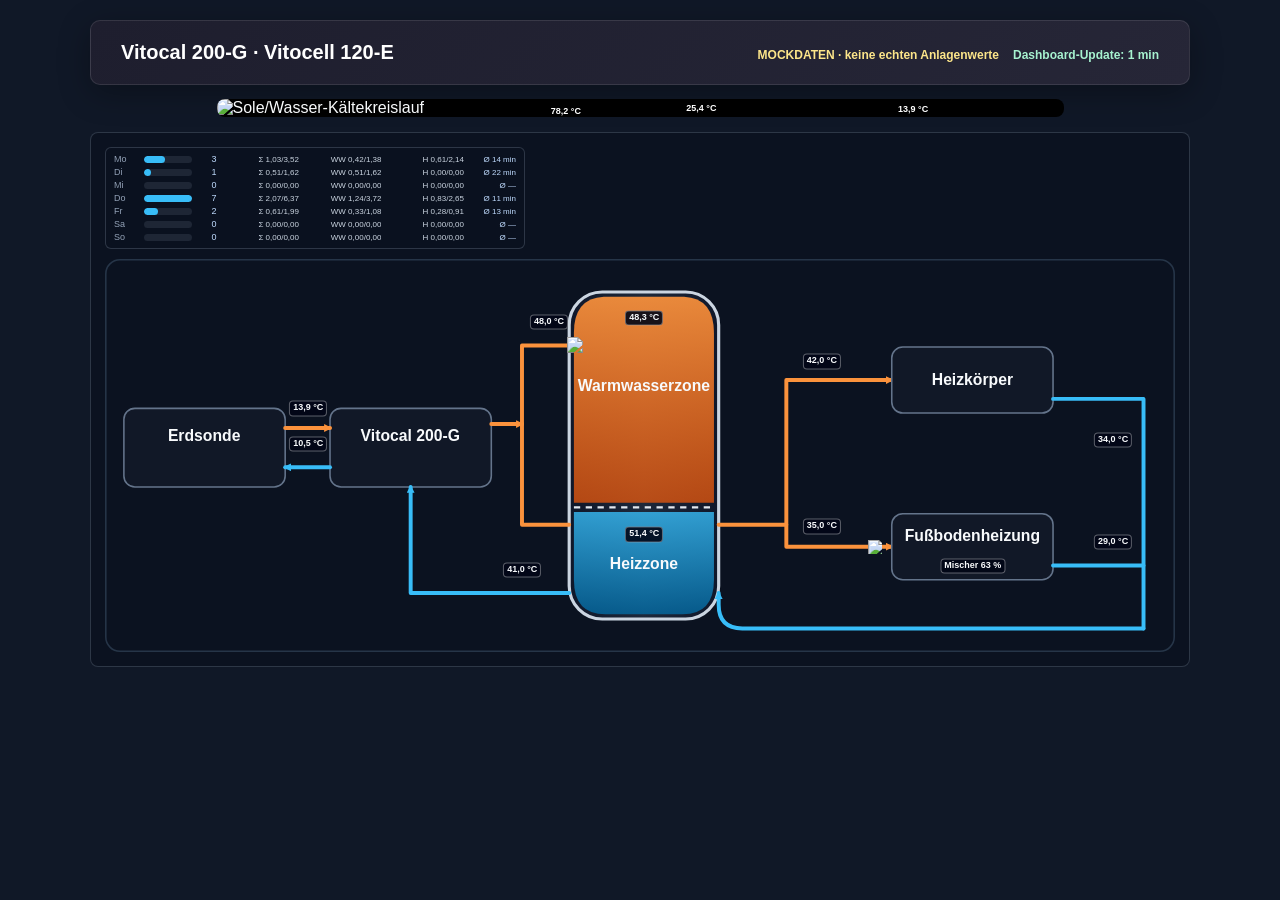
==== commit d48305e6: "Improve mobile dashboard and refresh behavior" ====
--- a/static/dev/vitocell-120e-mock-preview.html
+++ b/static/dev/vitocell-120e-mock-preview.html
@@ -39,6 +39,19 @@
             font-weight: 700;
         }
 
+        .preview-meta {
+            display: flex;
+            flex-wrap: wrap;
+            align-items: center;
+            gap: 8px 14px;
+        }
+
+        .refresh-badge {
+            color: #a7f3d0;
+            font-size: 12px;
+            font-weight: 700;
+        }
+
         @media (max-width: 600px) {
             body { padding: 10px; }
             .preview-heading { align-items: flex-start; flex-direction: column; }
@@ -49,7 +62,10 @@
     <main class="preview-shell">
         <header class="preview-heading">
             <h1>Vitocal 200-G · Vitocell 120-E</h1>
-            <span class="mock-badge">MOCKDATEN · keine echten Anlagenwerte</span>
+            <div class="preview-meta">
+                <span class="mock-badge">MOCKDATEN · keine echten Anlagenwerte</span>
+                <span class="refresh-badge" title="Das Intervall entspricht dem Dashboard; die Beispielwerte in der Mockvorschau bleiben statisch">Dashboard-Update: 1 min</span>
+            </div>
         </header>
 
         <section class="refrigerant-visual-container" aria-label="Mock-Kältekreis und Hydraulik">
@@ -65,13 +81,13 @@
                 <div class="vitocell-panel-heading">
                     <section class="compressor-starts-mini-chart" aria-label="Mock-Verdichterstarts letzte sieben Tage">
                         <div class="compressor-starts-bars">
-                            <div class="compressor-start-day" title="Mo 12.10. · 3 Verdichterstarts&#10;05:42 · 18 min · Heizungsladung&#10;12:14 · 9 min · Warmwasserladung&#10;21:30 · 16 min · Heizungsladung&#10;Energie (Strom/Wärme kWh) · Warmwasser 0,42/1,38 · Heizung 0,61/2,14"><span class="compressor-start-date">Mo</span><div class="compressor-start-track"><div class="compressor-start-bar" style="width:43%"></div></div><span class="compressor-start-count">3</span><span class="compressor-start-energy" title="Strom/Wärme, jeweils kWh">WW 0,42/1,38 · H 0,61/2,14</span><span class="compressor-start-runtime">Ø 14 min</span></div>
-                            <div class="compressor-start-day" title="Di 13.10. · 1 Verdichterstart&#10;06:18 · 22 min · Warmwasserladung&#10;Energie (Strom/Wärme kWh) · Warmwasser 0,51/1,62 · Heizung 0,00/0,00"><span class="compressor-start-date">Di</span><div class="compressor-start-track"><div class="compressor-start-bar" style="width:14%"></div></div><span class="compressor-start-count">1</span><span class="compressor-start-energy" title="Strom/Wärme, jeweils kWh">WW 0,51/1,62 · H 0,00/0,00</span><span class="compressor-start-runtime">Ø 22 min</span></div>
-                            <div class="compressor-start-day" title="Mi 14.10. · 0 Verdichterstarts&#10;Energie (Strom/Wärme kWh) · Warmwasser 0,00/0,00 · Heizung 0,00/0,00"><span class="compressor-start-date">Mi</span><div class="compressor-start-track"><div class="compressor-start-bar" style="width:0%"></div></div><span class="compressor-start-count">0</span><span class="compressor-start-energy" title="Strom/Wärme, jeweils kWh">WW 0,00/0,00 · H 0,00/0,00</span><span class="compressor-start-runtime">Ø —</span></div>
-                            <div class="compressor-start-day" title="Do 15.10. · 7 Verdichterstarts&#10;Einzelne Starts mit Uhrzeit, Dauer und Ladeart&#10;Energie (Strom/Wärme kWh) · Warmwasser 1,24/3,72 · Heizung 0,83/2,65"><span class="compressor-start-date">Do</span><div class="compressor-start-track"><div class="compressor-start-bar" style="width:100%"></div></div><span class="compressor-start-count">7</span><span class="compressor-start-energy" title="Strom/Wärme, jeweils kWh">WW 1,24/3,72 · H 0,83/2,65</span><span class="compressor-start-runtime">Ø 11 min</span></div>
-                            <div class="compressor-start-day" title="Fr 16.10. · 2 Verdichterstarts&#10;09:03 · 14 min · Heizungsladung&#10;19:44 · 12 min · Warmwasserladung&#10;Energie (Strom/Wärme kWh) · Warmwasser 0,33/1,08 · Heizung 0,28/0,91"><span class="compressor-start-date">Fr</span><div class="compressor-start-track"><div class="compressor-start-bar" style="width:29%"></div></div><span class="compressor-start-count">2</span><span class="compressor-start-energy" title="Strom/Wärme, jeweils kWh">WW 0,33/1,08 · H 0,28/0,91</span><span class="compressor-start-runtime">Ø 13 min</span></div>
-                            <div class="compressor-start-day" title="Sa 17.10. · 0 Verdichterstarts&#10;Energie (Strom/Wärme kWh) · Warmwasser 0,00/0,00 · Heizung 0,00/0,00"><span class="compressor-start-date">Sa</span><div class="compressor-start-track"><div class="compressor-start-bar" style="width:0%"></div></div><span class="compressor-start-count">0</span><span class="compressor-start-energy" title="Strom/Wärme, jeweils kWh">WW 0,00/0,00 · H 0,00/0,00</span><span class="compressor-start-runtime">Ø —</span></div>
-                            <div class="compressor-start-day" title="So 18.10. · 0 Verdichterstarts&#10;Energie (Strom/Wärme kWh) · Warmwasser 0,00/0,00 · Heizung 0,00/0,00"><span class="compressor-start-date">So</span><div class="compressor-start-track"><div class="compressor-start-bar" style="width:0%"></div></div><span class="compressor-start-count">0</span><span class="compressor-start-energy" title="Strom/Wärme, jeweils kWh">WW 0,00/0,00 · H 0,00/0,00</span><span class="compressor-start-runtime">Ø —</span></div>
+                            <div class="compressor-start-day" title="Mo 12.10. · 3 Verdichterstarts&#10;05:42 · 18 min · Heizungsladung&#10;12:14 · 9 min · Warmwasserladung&#10;21:30 · 16 min · Heizungsladung&#10;Energie (Strom/Wärme kWh) · Gesamt 1,03/3,52 · Warmwasser 0,42/1,38 · Heizung 0,61/2,14"><span class="compressor-start-date">Mo</span><div class="compressor-start-track"><div class="compressor-start-bar" style="width:43%"></div></div><span class="compressor-start-count">3</span><span class="compressor-start-energy compressor-start-total" title="Summe Strom/Wärme, jeweils kWh">Σ 1,03/3,52</span><span class="compressor-start-energy compressor-start-dhw" title="Warmwasser, Strom/Wärme kWh">WW 0,42/1,38</span><span class="compressor-start-energy compressor-start-heating" title="Heizung, Strom/Wärme kWh">H 0,61/2,14</span><span class="compressor-start-runtime">Ø 14 min</span></div>
+                            <div class="compressor-start-day" title="Di 13.10. · 1 Verdichterstart&#10;06:18 · 22 min · Warmwasserladung&#10;Energie (Strom/Wärme kWh) · Gesamt 0,51/1,62 · Warmwasser 0,51/1,62 · Heizung 0,00/0,00"><span class="compressor-start-date">Di</span><div class="compressor-start-track"><div class="compressor-start-bar" style="width:14%"></div></div><span class="compressor-start-count">1</span><span class="compressor-start-energy compressor-start-total" title="Summe Strom/Wärme, jeweils kWh">Σ 0,51/1,62</span><span class="compressor-start-energy compressor-start-dhw" title="Warmwasser, Strom/Wärme kWh">WW 0,51/1,62</span><span class="compressor-start-energy compressor-start-heating" title="Heizung, Strom/Wärme kWh">H 0,00/0,00</span><span class="compressor-start-runtime">Ø 22 min</span></div>
+                            <div class="compressor-start-day" title="Mi 14.10. · 0 Verdichterstarts&#10;Energie (Strom/Wärme kWh) · Gesamt 0,00/0,00 · Warmwasser 0,00/0,00 · Heizung 0,00/0,00"><span class="compressor-start-date">Mi</span><div class="compressor-start-track"><div class="compressor-start-bar" style="width:0%"></div></div><span class="compressor-start-count">0</span><span class="compressor-start-energy compressor-start-total" title="Summe Strom/Wärme, jeweils kWh">Σ 0,00/0,00</span><span class="compressor-start-energy compressor-start-dhw" title="Warmwasser, Strom/Wärme kWh">WW 0,00/0,00</span><span class="compressor-start-energy compressor-start-heating" title="Heizung, Strom/Wärme kWh">H 0,00/0,00</span><span class="compressor-start-runtime">Ø —</span></div>
+                            <div class="compressor-start-day" title="Do 15.10. · 7 Verdichterstarts&#10;Einzelne Starts mit Uhrzeit, Dauer und Ladeart&#10;Energie (Strom/Wärme kWh) · Gesamt 2,07/6,37 · Warmwasser 1,24/3,72 · Heizung 0,83/2,65"><span class="compressor-start-date">Do</span><div class="compressor-start-track"><div class="compressor-start-bar" style="width:100%"></div></div><span class="compressor-start-count">7</span><span class="compressor-start-energy compressor-start-total" title="Summe Strom/Wärme, jeweils kWh">Σ 2,07/6,37</span><span class="compressor-start-energy compressor-start-dhw" title="Warmwasser, Strom/Wärme kWh">WW 1,24/3,72</span><span class="compressor-start-energy compressor-start-heating" title="Heizung, Strom/Wärme kWh">H 0,83/2,65</span><span class="compressor-start-runtime">Ø 11 min</span></div>
+                            <div class="compressor-start-day" title="Fr 16.10. · 2 Verdichterstarts&#10;09:03 · 14 min · Heizungsladung&#10;19:44 · 12 min · Warmwasserladung&#10;Energie (Strom/Wärme kWh) · Gesamt 0,61/1,99 · Warmwasser 0,33/1,08 · Heizung 0,28/0,91"><span class="compressor-start-date">Fr</span><div class="compressor-start-track"><div class="compressor-start-bar" style="width:29%"></div></div><span class="compressor-start-count">2</span><span class="compressor-start-energy compressor-start-total" title="Summe Strom/Wärme, jeweils kWh">Σ 0,61/1,99</span><span class="compressor-start-energy compressor-start-dhw" title="Warmwasser, Strom/Wärme kWh">WW 0,33/1,08</span><span class="compressor-start-energy compressor-start-heating" title="Heizung, Strom/Wärme kWh">H 0,28/0,91</span><span class="compressor-start-runtime">Ø 13 min</span></div>
+                            <div class="compressor-start-day" title="Sa 17.10. · 0 Verdichterstarts&#10;Energie (Strom/Wärme kWh) · Gesamt 0,00/0,00 · Warmwasser 0,00/0,00 · Heizung 0,00/0,00"><span class="compressor-start-date">Sa</span><div class="compressor-start-track"><div class="compressor-start-bar" style="width:0%"></div></div><span class="compressor-start-count">0</span><span class="compressor-start-energy compressor-start-total" title="Summe Strom/Wärme, jeweils kWh">Σ 0,00/0,00</span><span class="compressor-start-energy compressor-start-dhw" title="Warmwasser, Strom/Wärme kWh">WW 0,00/0,00</span><span class="compressor-start-energy compressor-start-heating" title="Heizung, Strom/Wärme kWh">H 0,00/0,00</span><span class="compressor-start-runtime">Ø —</span></div>
+                            <div class="compressor-start-day" title="So 18.10. · 0 Verdichterstarts&#10;Energie (Strom/Wärme kWh) · Gesamt 0,00/0,00 · Warmwasser 0,00/0,00 · Heizung 0,00/0,00"><span class="compressor-start-date">So</span><div class="compressor-start-track"><div class="compressor-start-bar" style="width:0%"></div></div><span class="compressor-start-count">0</span><span class="compressor-start-energy compressor-start-total" title="Summe Strom/Wärme, jeweils kWh">Σ 0,00/0,00</span><span class="compressor-start-energy compressor-start-dhw" title="Warmwasser, Strom/Wärme kWh">WW 0,00/0,00</span><span class="compressor-start-energy compressor-start-heating" title="Heizung, Strom/Wärme kWh">H 0,00/0,00</span><span class="compressor-start-runtime">Ø —</span></div>
                         </div>
                     </section>
                 </div>
@@ -96,6 +112,60 @@
                         <span class="vitocell-state-badge" style="left:81.1%;top:78%" title="Mischerstellung Fußbodenheizung">Mischer 63 %</span>
                         <img class="vitocell-pump-motor" src="../img/vitocal/Fan_active.gif" alt="Fußbodenheizungspumpe aktiv" title="Fußbodenheizungspumpe aktiv" style="left:72%;top:73.2%">
                     </div>
+                    <div class="vitocell-mobile-diagram">
+                        <div class="vitocell-mobile-sole-loop">
+                            <div class="vitocell-mobile-node">
+                                <strong>Erdsonde</strong>
+                                <span class="vitocell-mobile-temp" title="Sole-Eintritt zur Vitocal"><span>Sole-Eintritt</span><strong>13,9 °C</strong></span>
+                                <span class="vitocell-mobile-temp" title="Sole-Austritt zur Erdsonde"><span>Sole-Austritt</span><strong>10,5 °C</strong></span>
+                            </div>
+                            <div class="vitocell-mobile-flow" aria-hidden="true"><i class="hot"></i><i class="cool"></i></div>
+                            <div class="vitocell-mobile-node vitocell-mobile-heat-pump">
+                                <strong>Vitocal 200-G</strong>
+                                <span class="vitocell-mobile-pump active"><img src="../img/vitocal/Fan_active.gif" alt="">Verdichter aktiv</span>
+                            </div>
+                        </div>
+                        <div class="vitocell-mobile-flow-pair" aria-hidden="true"><i class="hot"></i><i class="cool"></i></div>
+                        <div class="vitocell-mobile-connection">HK1 · Vorlauf zum Puffer / Rücklauf zur Vitocal</div>
+                        <div class="vitocell-mobile-tank">
+                            <section class="vitocell-mobile-zone warm">
+                                <strong>Warmwasserzone</strong>
+                                <div class="vitocell-mobile-values">
+                                    <span class="vitocell-mobile-temp" title="Temperatur Warmwasserzone"><span>Speicher</span><strong>48,3 °C</strong></span>
+                                    <span class="vitocell-mobile-temp" title="Pufferheizkreis-Vorlauf"><span>HK1 Vorlauf</span><strong>48,0 °C</strong></span>
+                                </div>
+                            </section>
+                            <section class="vitocell-mobile-zone heating">
+                                <strong>Heizzone</strong>
+                                <div class="vitocell-mobile-values">
+                                    <span class="vitocell-mobile-temp" title="Temperatur Puffer oben"><span>Puffer oben</span><strong>51,4 °C</strong></span>
+                                    <span class="vitocell-mobile-temp" title="Pufferheizkreis-Rücklauf"><span>HK1 Rücklauf</span><strong>41,0 °C</strong></span>
+                                </div>
+                            </section>
+                        </div>
+                        <div class="vitocell-mobile-connection">HK2 / HK3 · Vorlauf und gemeinsamer Rücklauf</div>
+                        <div class="vitocell-mobile-circuit-flows" aria-hidden="true">
+                            <div class="vitocell-mobile-flow-pair"><i class="hot"></i><i class="cool"></i></div>
+                            <div class="vitocell-mobile-flow-pair"><i class="hot"></i><i class="cool"></i></div>
+                        </div>
+                        <div class="vitocell-mobile-circuits">
+                            <section class="vitocell-mobile-circuit">
+                                <div class="vitocell-mobile-circuit-heading"><strong>HK2 · Heizkörper</strong><span class="vitocell-mobile-pump">Pumpenstatus —</span></div>
+                                <div class="vitocell-mobile-values">
+                                    <span class="vitocell-mobile-temp" title="Heizkörper-Vorlauf"><span>Vorlauf</span><strong>42,0 °C</strong></span>
+                                    <span class="vitocell-mobile-temp" title="Heizkörper-Rücklauf"><span>Rücklauf</span><strong>34,0 °C</strong></span>
+                                </div>
+                            </section>
+                            <section class="vitocell-mobile-circuit">
+                                <div class="vitocell-mobile-circuit-heading"><strong>HK3 · Fußbodenheizung</strong><span class="vitocell-mobile-pump active"><img src="../img/vitocal/Fan_active.gif" alt="">Pumpe aktiv</span></div>
+                                <div class="vitocell-mobile-values">
+                                    <span class="vitocell-mobile-temp" title="Fußbodenheizungs-Vorlauf"><span>Vorlauf</span><strong>35,0 °C</strong></span>
+                                    <span class="vitocell-mobile-temp" title="Fußbodenheizungs-Rücklauf"><span>Rücklauf</span><strong>29,0 °C</strong></span>
+                                    <span class="vitocell-mobile-temp" title="Mischerstellung Fußbodenheizung"><span>Mischer</span><strong>63 %</strong></span>
+                                </div>
+                            </section>
+                        </div>
+                    </div>
                 </div>
             </section>
         </section>
--- a/static/css/dashboard.css
+++ b/static/css/dashboard.css
@@ -804,7 +804,7 @@
         @media (max-width: 768px) {
             body {
                 padding: 10px;
-                width: 100vw;
+                width: 100%;
                 overflow-x: hidden;
             }
 
@@ -910,7 +910,7 @@
             }
 
             .dashboard-grid {
-                grid-template-columns: 1fr;
+                grid-template-columns: minmax(0, 1fr);
                 gap: 15px;
                 width: 100%;
                 max-width: 100%;
@@ -960,7 +960,7 @@
             }
 
             .temp-grid {
-                grid-template-columns: repeat(2, 1fr);
+                grid-template-columns: repeat(2, minmax(0, 1fr));
                 gap: 10px;
                 width: 100%;
             }
@@ -1517,7 +1517,7 @@
     }
 
     .consumption-charts {
-        grid-template-columns: 1fr;
+        grid-template-columns: minmax(0, 1fr);
     }
 
     .breakdown-table {
@@ -1573,10 +1573,14 @@
 
 .compressor-start-day {
     display: grid;
-    grid-template-columns: 22px minmax(40px, 0.35fr) 18px minmax(160px, 1fr) 48px;
+    grid-template-columns: 22px minmax(35px, 0.65fr) 16px repeat(3, minmax(54px, 1fr)) 44px;
     min-width: 0;
     align-items: center;
-    gap: 4px;
+    column-gap: 8px;
+}
+
+.compressor-start-track {
+    margin-right: -6px;
 }
 
 .compressor-start-count {
@@ -1615,6 +1619,24 @@
     font-variant-numeric: tabular-nums;
     text-overflow: clip;
     white-space: nowrap;
+}
+
+.compressor-start-total,
+.compressor-start-dhw,
+.compressor-start-heating {
+    text-align: right;
+}
+
+@media (max-width: 480px) {
+    .compressor-start-day {
+        grid-template-columns: 18px minmax(24px, 0.65fr) 14px repeat(3, minmax(49px, 1fr)) 40px;
+        column-gap: 5px;
+    }
+
+    .compressor-start-track {
+        margin-right: -3px;
+    }
+
 }
 
 .compressor-start-runtime {
@@ -1680,6 +1702,10 @@
     width: 100%;
     min-width: 0;
     aspect-ratio: 1360 / 500;
+}
+
+.vitocell-mobile-diagram {
+    display: none;
 }
 
 .vitocell-hydraulic-diagram img {
@@ -1769,8 +1795,230 @@
 }
 
 @media (max-width: 640px) {
+    .vitocell-hydraulic-scroll {
+        overflow-x: visible;
+    }
+
     .vitocell-hydraulic-diagram {
-        min-width: 760px;
+        display: none;
+    }
+
+    .vitocell-mobile-diagram {
+        display: grid;
+        gap: 8px;
+    }
+
+    .vitocell-mobile-sole-loop {
+        display: grid;
+        grid-template-columns: minmax(0, 1fr) 22px minmax(0, 1fr);
+        align-items: stretch;
+        gap: 5px;
+    }
+
+    .vitocell-mobile-node,
+    .vitocell-mobile-circuit {
+        min-width: 0;
+        padding: 7px;
+        border: 1px solid rgba(148, 163, 184, 0.28);
+        border-radius: 6px;
+        background: rgba(15, 23, 42, 0.85);
+    }
+
+    .vitocell-mobile-node {
+        display: grid;
+        align-content: start;
+        gap: 6px;
+        border-top: 3px solid #38bdf8;
+    }
+
+    .vitocell-mobile-heat-pump {
+        border-top-color: #fb923c;
+    }
+
+    .vitocell-mobile-node > strong,
+    .vitocell-mobile-circuit-heading > strong {
+        font-size: 11px;
+    }
+
+    .vitocell-mobile-flow {
+        display: flex;
+        flex-direction: column;
+        justify-content: center;
+        gap: 7px;
+    }
+
+    .vitocell-mobile-flow i {
+        position: relative;
+        height: 2px;
+        background: #fb923c;
+    }
+
+    .vitocell-mobile-flow i::after {
+        position: absolute;
+        top: -3px;
+        right: -1px;
+        width: 0;
+        height: 0;
+        border-top: 4px solid transparent;
+        border-bottom: 4px solid transparent;
+        border-left: 5px solid #fb923c;
+        content: "";
+    }
+
+    .vitocell-mobile-flow i.cool {
+        background: #38bdf8;
+    }
+
+    .vitocell-mobile-flow i.cool::after {
+        right: auto;
+        left: -1px;
+        border-right: 5px solid #38bdf8;
+        border-left: 0;
+    }
+
+    .vitocell-mobile-flow-pair {
+        display: flex;
+        height: 18px;
+        align-items: center;
+        justify-content: center;
+        gap: 10px;
+    }
+
+    .vitocell-mobile-flow-pair i {
+        position: relative;
+        width: 2px;
+        height: 14px;
+        background: #fb923c;
+    }
+
+    .vitocell-mobile-flow-pair i::after {
+        position: absolute;
+        left: -3px;
+        width: 0;
+        height: 0;
+        content: "";
+    }
+
+    .vitocell-mobile-flow-pair i.hot::after {
+        bottom: -1px;
+        border-top: 5px solid #fb923c;
+        border-right: 4px solid transparent;
+        border-left: 4px solid transparent;
+    }
+
+    .vitocell-mobile-flow-pair i.cool {
+        background: #38bdf8;
+    }
+
+    .vitocell-mobile-flow-pair i.cool::after {
+        top: -1px;
+        border-right: 4px solid transparent;
+        border-bottom: 5px solid #38bdf8;
+        border-left: 4px solid transparent;
+    }
+
+    .vitocell-mobile-temp {
+        display: grid;
+        gap: 2px;
+        min-width: 0;
+        color: #94a3b8;
+        font-size: 9px;
+        line-height: 1.2;
+    }
+
+    .vitocell-mobile-temp strong {
+        color: #f8fafc;
+        font-size: 11px;
+        font-variant-numeric: tabular-nums;
+    }
+
+    .vitocell-mobile-pump {
+        display: inline-flex;
+        align-items: center;
+        gap: 4px;
+        color: #cbd5e1;
+        font-size: 9px;
+        font-weight: 600;
+    }
+
+    .vitocell-mobile-pump.active {
+        color: #bbf7d0;
+    }
+
+    .vitocell-mobile-pump img {
+        width: 14px;
+        height: 14px;
+        object-fit: contain;
+    }
+
+    .vitocell-mobile-connection {
+        display: flex;
+        align-items: center;
+        justify-content: center;
+        gap: 8px;
+        color: #94a3b8;
+        font-size: 9px;
+        text-align: center;
+    }
+
+    .vitocell-mobile-connection::before,
+    .vitocell-mobile-connection::after {
+        width: 16px;
+        height: 1px;
+        background: rgba(148, 163, 184, 0.45);
+        content: "";
+    }
+
+    .vitocell-mobile-tank {
+        overflow: hidden;
+        border: 1px solid rgba(203, 213, 225, 0.45);
+        border-radius: 12px;
+        background: #111827;
+    }
+
+    .vitocell-mobile-zone {
+        display: grid;
+        gap: 7px;
+        padding: 10px;
+    }
+
+    .vitocell-mobile-zone.warm {
+        background: linear-gradient(180deg, rgba(251, 146, 60, 0.22), rgba(234, 88, 12, 0.12));
+    }
+
+    .vitocell-mobile-zone.heating {
+        border-top: 2px dashed rgba(226, 232, 240, 0.7);
+        background: linear-gradient(180deg, rgba(56, 189, 248, 0.16), rgba(3, 105, 161, 0.2));
+    }
+
+    .vitocell-mobile-zone > strong {
+        font-size: 11px;
+    }
+
+    .vitocell-mobile-values {
+        display: flex;
+        flex-wrap: wrap;
+        gap: 8px 16px;
+    }
+
+    .vitocell-mobile-circuits {
+        display: grid;
+        grid-template-columns: repeat(2, minmax(0, 1fr));
+        gap: 6px;
+    }
+
+    .vitocell-mobile-circuit-flows {
+        display: grid;
+        grid-template-columns: repeat(2, minmax(0, 1fr));
+    }
+
+    .vitocell-mobile-circuit-heading {
+        display: flex;
+        flex-wrap: wrap;
+        align-items: center;
+        justify-content: flex-start;
+        gap: 5px;
+        margin-bottom: 7px;
     }
 }
 
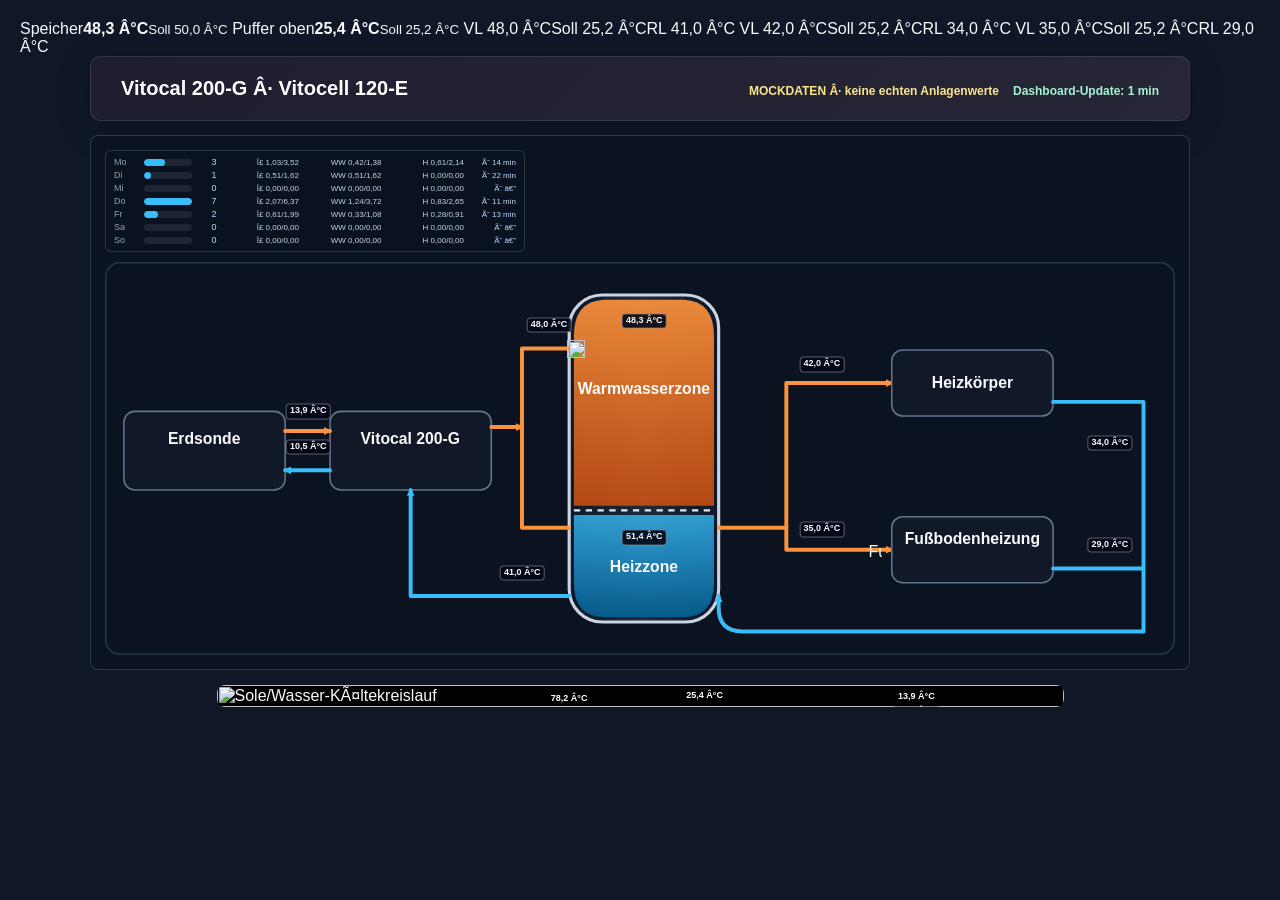
==== commit 0cb27602: "Add energy balance estimation and Vitocell setpoints - Estimate thermal/electrical power from nomina" ====
--- a/static/dev/vitocell-120e-mock-preview.html
+++ b/static/dev/vitocell-120e-mock-preview.html
@@ -1,3 +1,8 @@
+                                    <span class="vitocell-mobile-temp" title="Temperatur Warmwasserzone"><span>Speicher</span><strong>48,3 °C</strong><small class="vitocell-mobile-temp-target">Soll 50,0 °C</small></span>
+                                    <span class="vitocell-mobile-temp" title="Temperatur Puffer oben"><span>Puffer oben</span><strong>25,4 °C</strong><small class="vitocell-mobile-temp-target">Soll 25,2 °C</small></span>
+                                    <span class="vitocell-mobile-flow-temp" title="Puffer-Vorlauf"><span class="vitocell-mobile-flow-current">VL 48,0 °C</span><span class="vitocell-mobile-flow-target">Soll 25,2 °C</span></span><i class="hot"></i><i class="cool"></i><span class="vitocell-mobile-flow-temp" title="Puffer-Rücklauf">RL 41,0 °C</span>
+                                    <span class="vitocell-mobile-flow-temp" title="Heizkörper-Vorlauf"><span class="vitocell-mobile-flow-current">VL 42,0 °C</span><span class="vitocell-mobile-flow-target">Soll 25,2 °C</span></span><i class="hot"></i><i class="cool"></i><span class="vitocell-mobile-flow-temp" title="Heizkörper-Rücklauf">RL 34,0 °C</span>
+                                    <span class="vitocell-mobile-flow-temp" title="Fußbodenheizungs-Vorlauf"><span class="vitocell-mobile-flow-current">VL 35,0 °C</span><span class="vitocell-mobile-flow-target">Soll 25,2 °C</span></span><i class="hot"></i><i class="cool"></i><span class="vitocell-mobile-flow-temp" title="Fußbodenheizungs-Rücklauf">RL 29,0 °C</span>
 <!doctype html>
 <html lang="de">
 <head>
@@ -109,61 +114,59 @@
                         <span class="vitocell-temp-badge vitocell-temp-badge-right" style="left:96%;top:46%" title="Heizkörper-Rücklauf">34,0 °C</span>
                         <span class="vitocell-temp-badge" style="left:67%;top:68%" title="Fußbodenheizungs-Vorlauf">35,0 °C</span>
                         <span class="vitocell-temp-badge vitocell-temp-badge-right" style="left:96%;top:72%" title="Fußbodenheizungs-Rücklauf">29,0 °C</span>
-                        <span class="vitocell-state-badge" style="left:81.1%;top:78%" title="Mischerstellung Fußbodenheizung">Mischer 63 %</span>
                         <img class="vitocell-pump-motor" src="../img/vitocal/Fan_active.gif" alt="Fußbodenheizungspumpe aktiv" title="Fußbodenheizungspumpe aktiv" style="left:72%;top:73.2%">
                     </div>
                     <div class="vitocell-mobile-diagram">
                         <div class="vitocell-mobile-sole-loop">
                             <div class="vitocell-mobile-node">
                                 <strong>Erdsonde</strong>
-                                <span class="vitocell-mobile-temp" title="Sole-Eintritt zur Vitocal"><span>Sole-Eintritt</span><strong>13,9 °C</strong></span>
-                                <span class="vitocell-mobile-temp" title="Sole-Austritt zur Erdsonde"><span>Sole-Austritt</span><strong>10,5 °C</strong></span>
                             </div>
-                            <div class="vitocell-mobile-flow" aria-hidden="true"><i class="hot"></i><i class="cool"></i></div>
+                            <div class="vitocell-mobile-flow">
+                                <span class="vitocell-mobile-flow-temp" title="Sole-Eintritt zur Vitocal">Ein 13,9 °C</span>
+                                <i class="hot"></i>
+                                <span class="vitocell-mobile-flow-temp" title="Sole-Austritt zur Erdsonde">Aus 10,5 °C</span>
+                                <i class="cool"></i>
+                            </div>
                             <div class="vitocell-mobile-node vitocell-mobile-heat-pump">
                                 <strong>Vitocal 200-G</strong>
                                 <span class="vitocell-mobile-pump active"><img src="../img/vitocal/Fan_active.gif" alt="">Verdichter aktiv</span>
                             </div>
                         </div>
                         <div class="vitocell-mobile-flow-pair" aria-hidden="true"><i class="hot"></i><i class="cool"></i></div>
-                        <div class="vitocell-mobile-connection">HK1 · Vorlauf zum Puffer / Rücklauf zur Vitocal</div>
+                        <div class="vitocell-mobile-flow-row" aria-label="Puffer-Vorlauf und Rücklauf">
+                            <span class="vitocell-mobile-flow-temp" title="Puffer-Vorlauf">VL 48,0 °C</span><i class="hot"></i><i class="cool"></i><span class="vitocell-mobile-flow-temp" title="Puffer-Rücklauf">RL 41,0 °C</span>
+                        </div>
                         <div class="vitocell-mobile-tank">
                             <section class="vitocell-mobile-zone warm">
                                 <strong>Warmwasserzone</strong>
                                 <div class="vitocell-mobile-values">
                                     <span class="vitocell-mobile-temp" title="Temperatur Warmwasserzone"><span>Speicher</span><strong>48,3 °C</strong></span>
-                                    <span class="vitocell-mobile-temp" title="Pufferheizkreis-Vorlauf"><span>HK1 Vorlauf</span><strong>48,0 °C</strong></span>
                                 </div>
                             </section>
                             <section class="vitocell-mobile-zone heating">
                                 <strong>Heizzone</strong>
                                 <div class="vitocell-mobile-values">
                                     <span class="vitocell-mobile-temp" title="Temperatur Puffer oben"><span>Puffer oben</span><strong>51,4 °C</strong></span>
-                                    <span class="vitocell-mobile-temp" title="Pufferheizkreis-Rücklauf"><span>HK1 Rücklauf</span><strong>41,0 °C</strong></span>
                                 </div>
                             </section>
                         </div>
-                        <div class="vitocell-mobile-connection">HK2 / HK3 · Vorlauf und gemeinsamer Rücklauf</div>
-                        <div class="vitocell-mobile-circuit-flows" aria-hidden="true">
-                            <div class="vitocell-mobile-flow-pair"><i class="hot"></i><i class="cool"></i></div>
-                            <div class="vitocell-mobile-flow-pair"><i class="hot"></i><i class="cool"></i></div>
-                        </div>
-                        <div class="vitocell-mobile-circuits">
-                            <section class="vitocell-mobile-circuit">
-                                <div class="vitocell-mobile-circuit-heading"><strong>HK2 · Heizkörper</strong><span class="vitocell-mobile-pump">Pumpenstatus —</span></div>
-                                <div class="vitocell-mobile-values">
-                                    <span class="vitocell-mobile-temp" title="Heizkörper-Vorlauf"><span>Vorlauf</span><strong>42,0 °C</strong></span>
-                                    <span class="vitocell-mobile-temp" title="Heizkörper-Rücklauf"><span>Rücklauf</span><strong>34,0 °C</strong></span>
+                        <div class="vitocell-mobile-circuit-columns">
+                            <div class="vitocell-mobile-circuit-column">
+                                <div class="vitocell-mobile-flow-row" aria-label="Heizkörper-Vorlauf und Rücklauf">
+                                    <span class="vitocell-mobile-flow-temp" title="Heizkörper-Vorlauf">VL 42,0 °C</span><i class="hot"></i><i class="cool"></i><span class="vitocell-mobile-flow-temp" title="Heizkörper-Rücklauf">RL 34,0 °C</span>
                                 </div>
-                            </section>
-                            <section class="vitocell-mobile-circuit">
-                                <div class="vitocell-mobile-circuit-heading"><strong>HK3 · Fußbodenheizung</strong><span class="vitocell-mobile-pump active"><img src="../img/vitocal/Fan_active.gif" alt="">Pumpe aktiv</span></div>
-                                <div class="vitocell-mobile-values">
-                                    <span class="vitocell-mobile-temp" title="Fußbodenheizungs-Vorlauf"><span>Vorlauf</span><strong>35,0 °C</strong></span>
-                                    <span class="vitocell-mobile-temp" title="Fußbodenheizungs-Rücklauf"><span>Rücklauf</span><strong>29,0 °C</strong></span>
-                                    <span class="vitocell-mobile-temp" title="Mischerstellung Fußbodenheizung"><span>Mischer</span><strong>63 %</strong></span>
+                                <section class="vitocell-mobile-circuit">
+                                    <div class="vitocell-mobile-circuit-heading"><strong>Heizkörper</strong><span class="vitocell-mobile-pump">Pumpenstatus —</span></div>
+                                </section>
+                            </div>
+                            <div class="vitocell-mobile-circuit-column">
+                                <div class="vitocell-mobile-flow-row" aria-label="Fußbodenheizungs-Vorlauf und Rücklauf">
+                                    <span class="vitocell-mobile-flow-temp" title="Fußbodenheizungs-Vorlauf">VL 35,0 °C</span><i class="hot"></i><i class="cool"></i><span class="vitocell-mobile-flow-temp" title="Fußbodenheizungs-Rücklauf">RL 29,0 °C</span>
                                 </div>
-                            </section>
+                                <section class="vitocell-mobile-circuit">
+                                    <div class="vitocell-mobile-circuit-heading"><strong>Fußbodenheizung</strong><span class="vitocell-mobile-pump active"><img src="../img/vitocal/Fan_active.gif" alt="">Pumpe aktiv</span></div>
+                                </section>
+                            </div>
                         </div>
                     </div>
                 </div>
--- a/static/css/dashboard.css
+++ b/static/css/dashboard.css
@@ -1555,6 +1555,14 @@
     margin-bottom: 15px;
 }
 
+.refrigerant-visual-container > .vitocell-hydraulic-panel {
+    order: 1;
+}
+
+.refrigerant-visual-container > .refrigerant-diagram {
+    order: 2;
+}
+
 .compressor-starts-mini-chart {
     width: min(420px, 100%);
     min-width: 0;
@@ -1716,6 +1724,7 @@
 
 .vitocell-temp-badge {
     position: absolute;
+    display: grid;
     z-index: 2;
     transform: translate(-50%, -50%);
     padding: 1px 3px;
@@ -1731,24 +1740,15 @@
     cursor: help;
 }
 
+.vitocell-temp-target {
+    color: #94a3b8;
+    font-size: 7px;
+    font-weight: 400;
+    line-height: 1.1;
+}
+
 .vitocell-temp-badge-right {
     transform: translate(-100%, -50%);
-}
-
-.vitocell-state-badge {
-    position: absolute;
-    z-index: 2;
-    transform: translate(-50%, -50%);
-    padding: 1px 3px;
-    border: 1px solid rgba(255, 255, 255, 0.35);
-    border-radius: 4px;
-    background: rgba(2, 6, 23, 0.9);
-    color: #f8fafc;
-    font-size: 9px;
-    font-weight: 700;
-    line-height: 1.25;
-    white-space: nowrap;
-    cursor: help;
 }
 
 .vitocell-hydraulic-diagram img.vitocell-active-motor {
@@ -1810,7 +1810,7 @@
 
     .vitocell-mobile-sole-loop {
         display: grid;
-        grid-template-columns: minmax(0, 1fr) 22px minmax(0, 1fr);
+        grid-template-columns: minmax(0, 1fr) minmax(68px, 0.8fr) minmax(0, 1fr);
         align-items: stretch;
         gap: 5px;
     }
@@ -1841,15 +1841,17 @@
     }
 
     .vitocell-mobile-flow {
-        display: flex;
-        flex-direction: column;
-        justify-content: center;
-        gap: 7px;
+        display: grid;
+        grid-template-rows: auto 2px auto 2px;
+        align-content: center;
+        gap: 3px;
+        min-width: 0;
     }
 
     .vitocell-mobile-flow i {
         position: relative;
         height: 2px;
+        width: 100%;
         background: #fb923c;
     }
 
@@ -1917,6 +1919,66 @@
         border-left: 4px solid transparent;
     }
 
+    .vitocell-mobile-flow-row {
+        display: grid;
+        grid-template-columns: minmax(0, 1fr) 2px 2px minmax(0, 1fr);
+        align-items: center;
+        gap: 5px;
+        min-width: 0;
+        min-height: 24px;
+    }
+
+    .vitocell-mobile-flow-row > i {
+        position: relative;
+        width: 2px;
+        height: 16px;
+        background: #fb923c;
+    }
+
+    .vitocell-mobile-flow-row > i::after {
+        position: absolute;
+        left: -3px;
+        width: 0;
+        height: 0;
+        content: "";
+    }
+
+    .vitocell-mobile-flow-row > i.hot::after {
+        bottom: -1px;
+        border-top: 5px solid #fb923c;
+        border-right: 4px solid transparent;
+        border-left: 4px solid transparent;
+    }
+
+    .vitocell-mobile-flow-row > i.cool {
+        background: #38bdf8;
+    }
+
+    .vitocell-mobile-flow-row > i.cool::after {
+        top: -1px;
+        border-right: 4px solid transparent;
+        border-bottom: 5px solid #38bdf8;
+        border-left: 4px solid transparent;
+    }
+
+    .vitocell-mobile-flow-temp {
+        min-width: 0;
+        color: #cbd5e1;
+        font-size: 8px;
+        font-variant-numeric: tabular-nums;
+        line-height: 1.15;
+        text-align: right;
+        white-space: nowrap;
+    }
+
+    .vitocell-mobile-flow-temp.empty {
+        visibility: hidden;
+    }
+
+    .vitocell-mobile-flow-row > .vitocell-mobile-flow-temp:last-child {
+        text-align: left;
+    }
+
     .vitocell-mobile-temp {
         display: grid;
         gap: 2px;
@@ -1932,6 +1994,25 @@
         font-variant-numeric: tabular-nums;
     }
 
+    .vitocell-mobile-temp-target {
+        color: #94a3b8;
+        font-size: 8px;
+        font-weight: 400;
+        font-variant-numeric: tabular-nums;
+        line-height: 1.15;
+    }
+
+    .vitocell-mobile-flow-current,
+    .vitocell-mobile-flow-target {
+        display: block;
+    }
+
+    .vitocell-mobile-flow-target {
+        color: #94a3b8;
+        font-size: 7px;
+        font-weight: 400;
+    }
+
     .vitocell-mobile-pump {
         display: inline-flex;
         align-items: center;
@@ -1951,24 +2032,6 @@
         object-fit: contain;
     }
 
-    .vitocell-mobile-connection {
-        display: flex;
-        align-items: center;
-        justify-content: center;
-        gap: 8px;
-        color: #94a3b8;
-        font-size: 9px;
-        text-align: center;
-    }
-
-    .vitocell-mobile-connection::before,
-    .vitocell-mobile-connection::after {
-        width: 16px;
-        height: 1px;
-        background: rgba(148, 163, 184, 0.45);
-        content: "";
-    }
-
     .vitocell-mobile-tank {
         overflow: hidden;
         border: 1px solid rgba(203, 213, 225, 0.45);
@@ -2001,15 +2064,17 @@
         gap: 8px 16px;
     }
 
-    .vitocell-mobile-circuits {
+    .vitocell-mobile-circuit-columns {
         display: grid;
         grid-template-columns: repeat(2, minmax(0, 1fr));
         gap: 6px;
     }
 
-    .vitocell-mobile-circuit-flows {
+    .vitocell-mobile-circuit-column {
         display: grid;
-        grid-template-columns: repeat(2, minmax(0, 1fr));
+        align-content: start;
+        gap: 3px;
+        min-width: 0;
     }
 
     .vitocell-mobile-circuit-heading {
@@ -2018,7 +2083,7 @@
         align-items: center;
         justify-content: flex-start;
         gap: 5px;
-        margin-bottom: 7px;
+        margin-bottom: 0;
     }
 }
 
